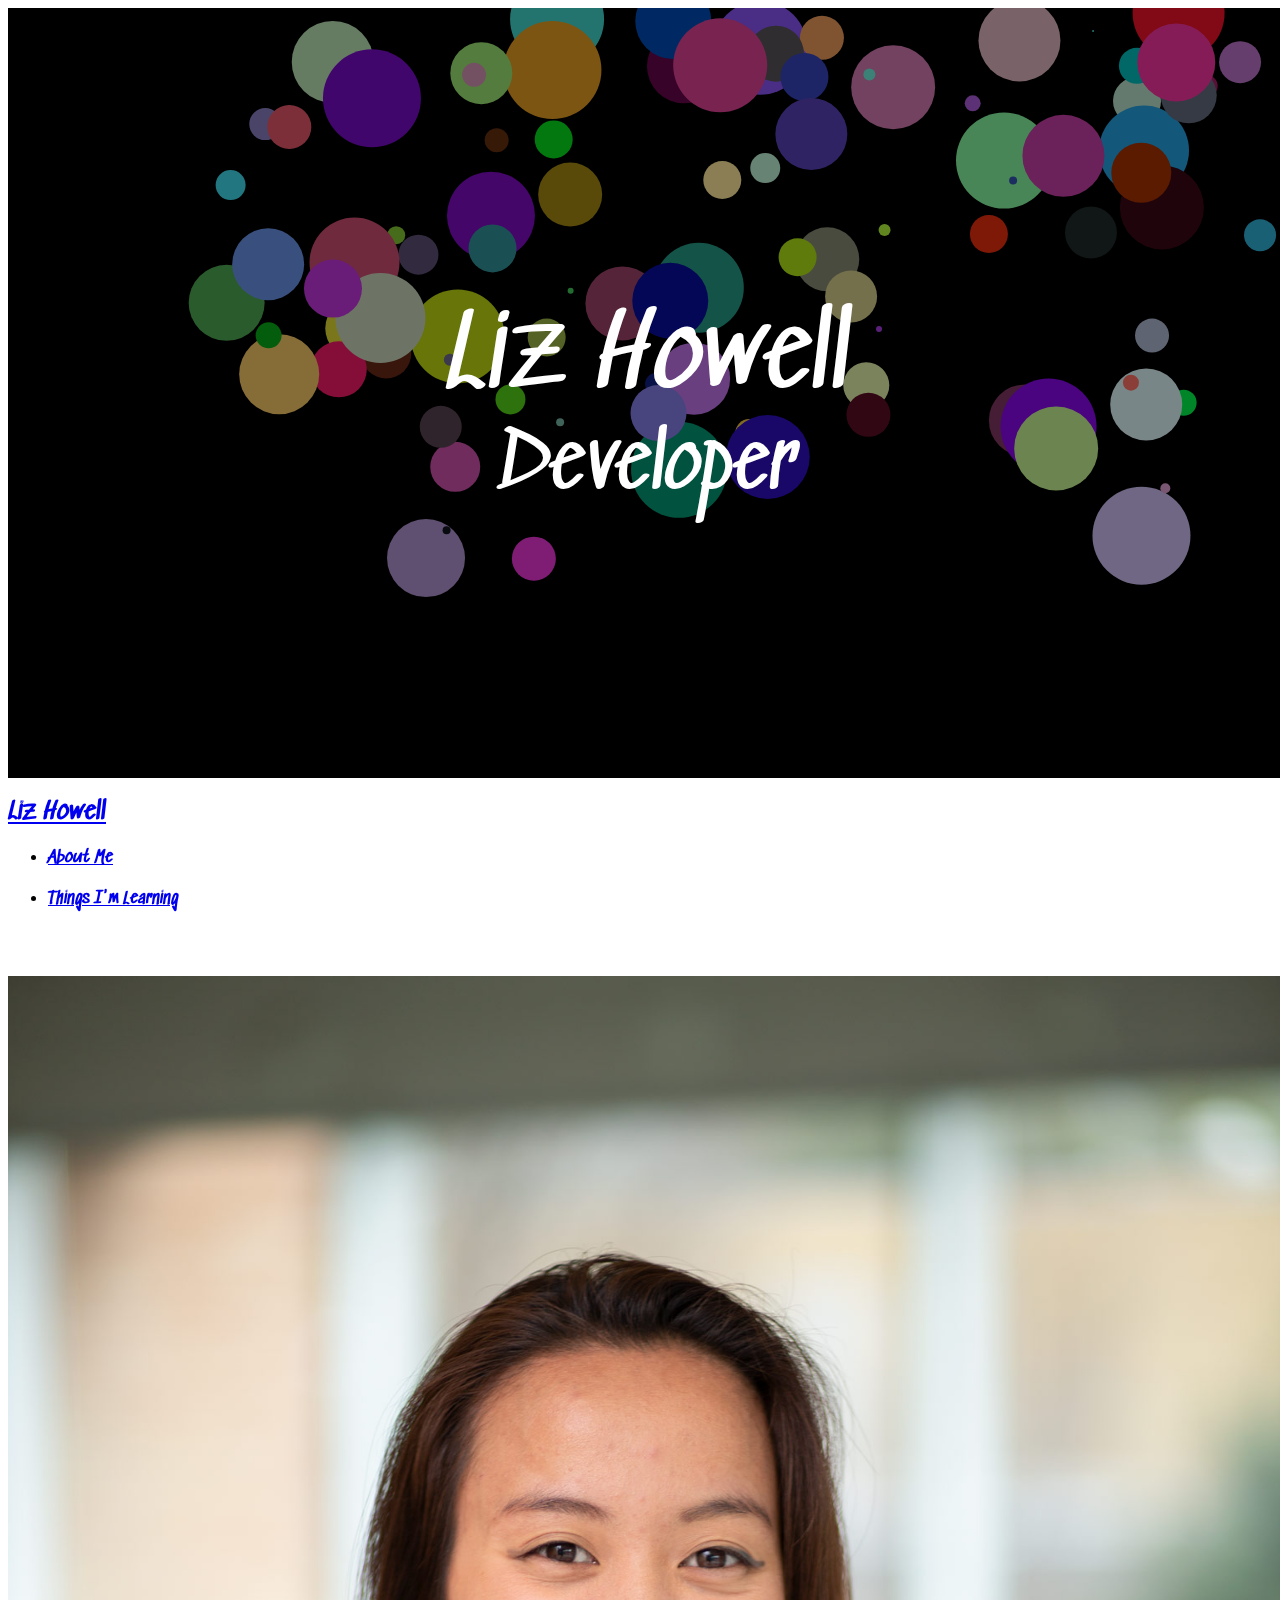
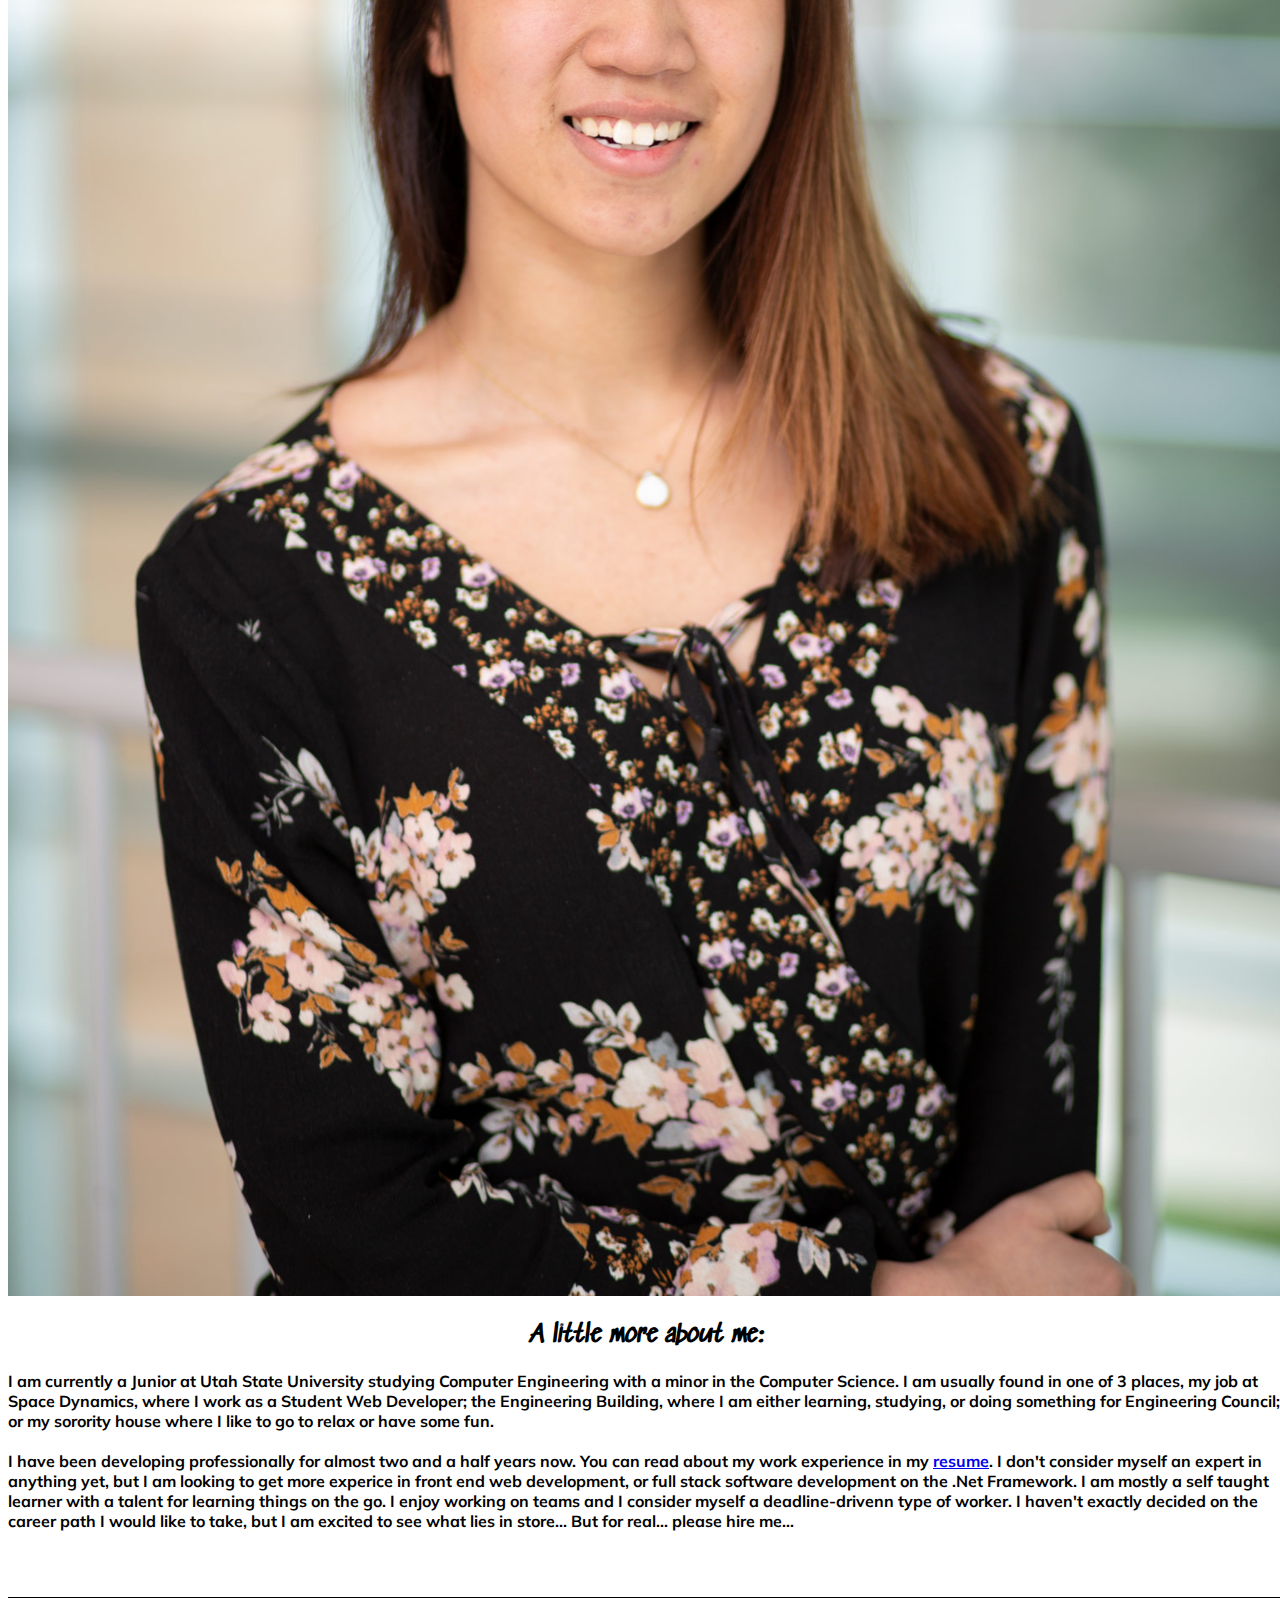
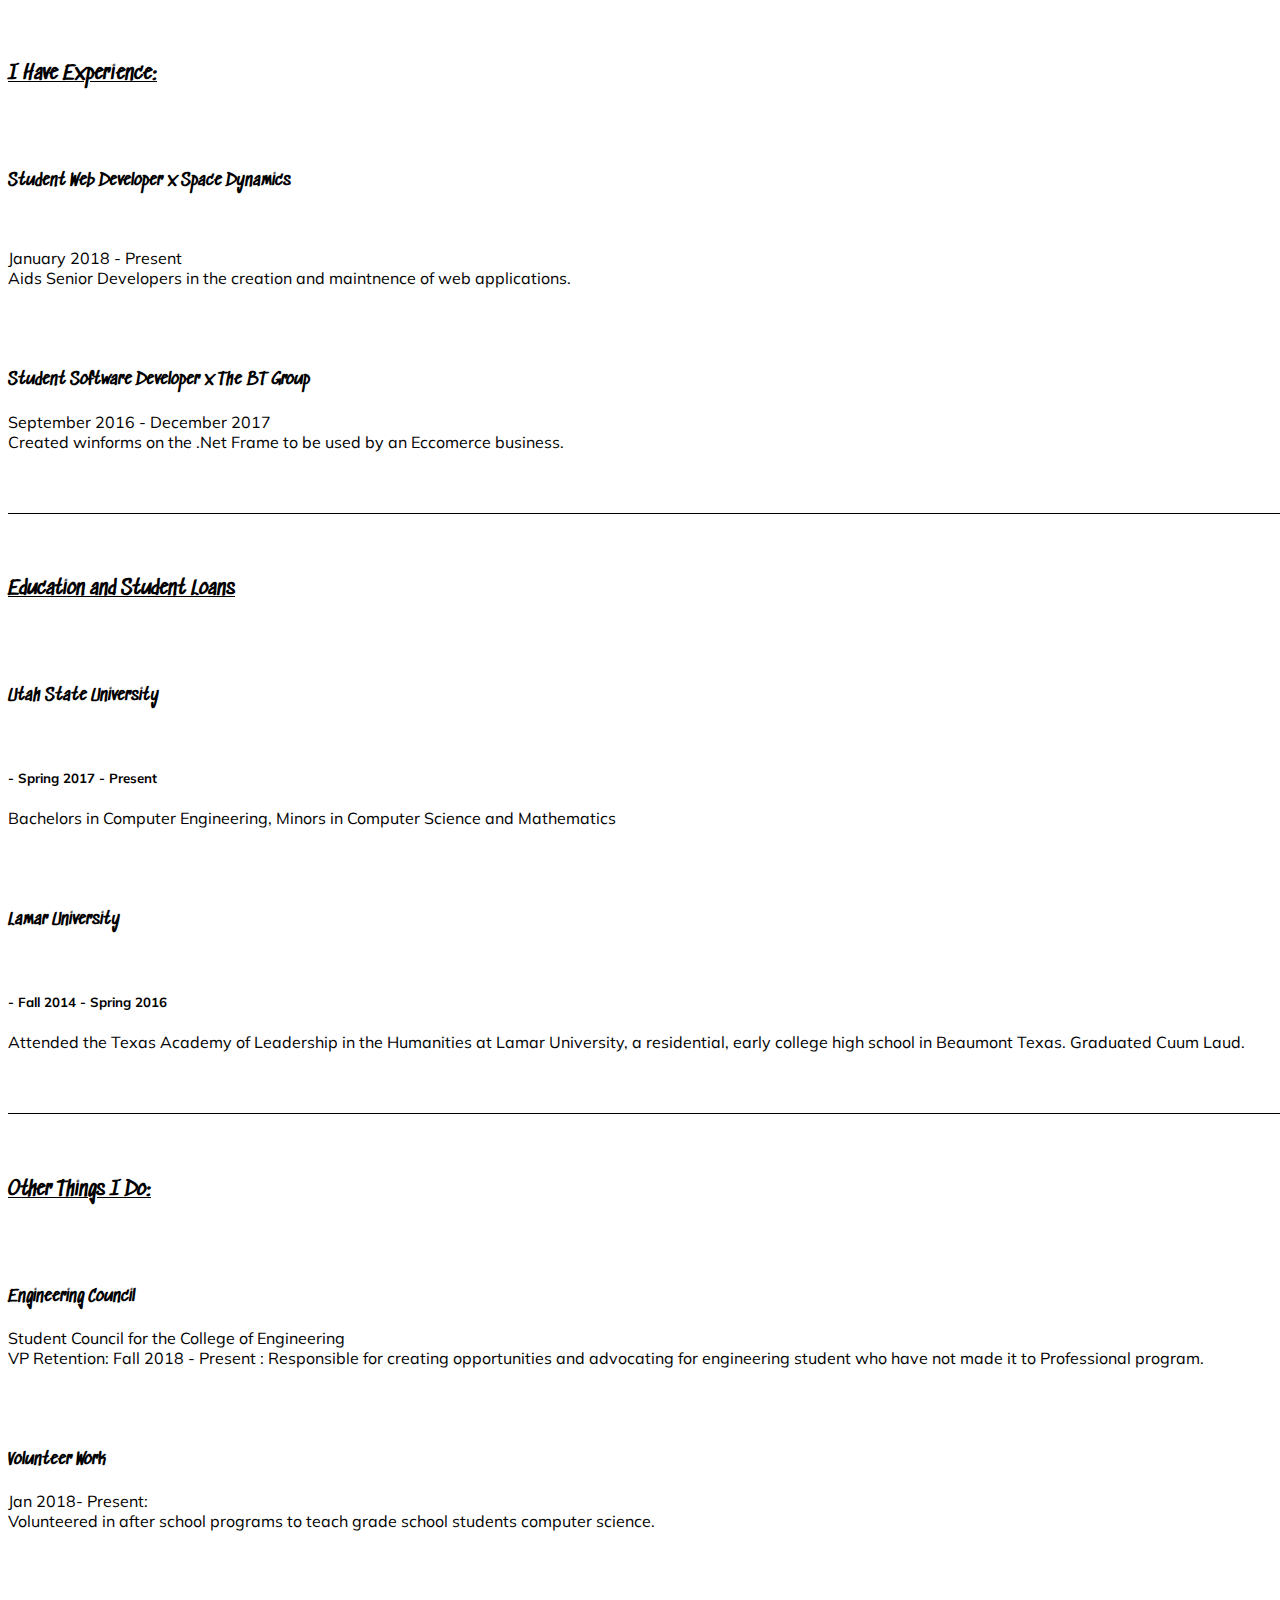
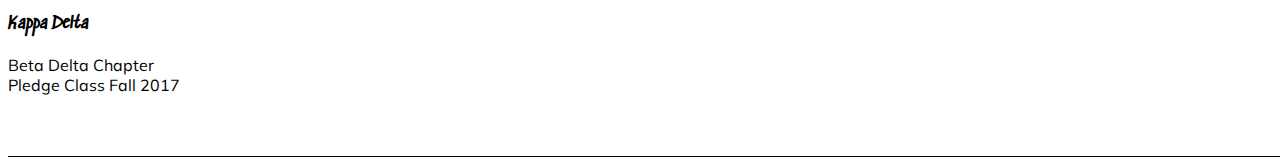
==== index.html @ b06fc69c "nav bar styling changes" ====
<!doctype html>
<html lang="en">

<head>
  <!-- Required meta tags -->
  <meta charset="utf-8">
  <meta name="viewport" content="width=device-width, initial-scale=1, shrink-to-fit=no">

  <!-- Bootstrap CSS -->
  <link rel="stylesheet" href="https://stackpath.bootstrapcdn.com/bootstrap/4.1.3/css/bootstrap.min.css" integrity="sha384-MCw98/SFnGE8fJT3GXwEOngsV7Zt27NXFoaoApmYm81iuXoPkFOJwJ8ERdknLPMO"
   crossorigin="anonymous">
  <link rel="stylesheet" href="https://cdnjs.cloudflare.com/ajax/libs/font-awesome/4.7.0/css/font-awesome.min.css">

  <link href="https://fonts.googleapis.com/css?family=Muli|Sedgwick+Ave|Titillium" rel="stylesheet">
  <link rel="stylesheet" type="text/css" href="index.css">
  <title>Liz Howell</title>
</head>

<body>
  <div class="jumbotron" id="jumbotron">
    <canvas id="game" width="1000" height="500">
    </canvas>
  </div>
  <nav class="navbar navbar-expand-md navbar-dark bg-dark">
    <div class="container">
      <div class="navbar-collapse collapse w-100 order-1 order-md-0 dual-collapse2">
        <a class="navbar-brand" href="#"><h2>Liz Howell</h2></a>
    </div>
    <div class="navbar-collapse collapse w-100 order-3 dual-collapse2">
        <ul class="navbar-nav ml-auto">
            <li class="nav-item">
                <a class="nav-link" href="#about">
                  <h4 style="font-family: 'Sedgwick Ave', cursive;"><u>About Me</u></h4>
                </a>
            </li>
            <li class="nav-item">
                <a class="nav-link" href="#">
                  <h4 style="font-family: 'Sedgwick Ave', cursive;">Things I'm Learning</h4>
                </a>
            </li>
        </ul>
      </div>
    </div>
  </nav>
    <div>
      <div class="container">
        <div id="about">
          <div class="row" id="into">
            <div class="col-sm-5" id="profile-image">
              <img src="./images/profile.jpg" style="width: 100%; ">
            </div>
            <div class="col-sm-7">
              <h2> A little more about me: </h2>
              <h4 style="font-family: 'Muli', sans-serif, 'Titillium Web', sans-serif;">I am currently a Junior at Utah State University studying Computer Engineering with a minor in the Computer 
              Science. I am usually found in one of 3 places, my job at Space Dynamics, where I work as a Student Web Developer;
              the Engineering Building, where I am either learning, studying, or doing something for Engineering Council; or my sorority
              house where I like to go to relax or have some fun. <br><br>
              I have been developing professionally for almost two and a half years now. You can read about my work experience in my <span><a href="./lHowell_resume.pdf">resume</a></span>. I don't consider myself an expert in anything yet, but I am looking to get more experice in front end web development, or full stack software development on the .Net Framework. I am mostly a self taught learner with a talent for learning things on the go. I enjoy working on teams and I consider myself a deadline-drivenn type of worker. I haven't exactly decided on the career path I would like to take, but I am excited to see what lies in store... But for real... please hire me... </h4>
            </div>
          </div>
          <div class="row">
            <div class="col"><h3><u>I Have Experience:</u></h3></div>
            <div class="col">
              <div class='row'>
                  <h4>Student Web Developer x Space Dynamics</h4> <br>
                  <p>January 2018 - Present
                    <br> Aids Senior Developers in the creation and maintnence of web applications.
                  </p>
              </div>
              <div class='row'>
                  <h4>Student Software Developer x The BT Group</h4>
                  <p>September 2016 -  December 2017 <br>
                   Created winforms on the .Net Frame to be used by an Eccomerce business. </p>
              </div>
            </div>
          </div>
          <div class="row" id="Education">
            <div class="col">
              <h3><u>Education and Student Loans</u></h3>
            </div>
            <div class="col">
              <div class='row'>
                  <h4>Utah State University</h4><br>
                  <h5> - Spring 2017 - Present</h5>
                  <p>Bachelors in Computer Engineering, Minors in Computer Science and Mathematics</p>
              </div>
              <div class='row'>
                   <h4>Lamar University</h4><br>
                  <h5> - Fall 2014 - Spring 2016</h5>
                  <p>Attended the Texas Academy of Leadership in the Humanities at Lamar University,
                  a residential, early college high school in Beaumont Texas. Graduated Cuum Laud.</p>
              </div>
            </div>
          </div>
          <div class='row'>
            <div class='col'>
              <h3><u>Other Things I Do: </u></h3>
            </div>
            <div class='col'>
              <div class="row">
                <h4>Engineering Council</h4>
                <p>Student Council for the College of Engineering
                  <br>VP Retention: Fall 2018 - Present : Responsible for creating opportunities and advocating for engineering student who have not made it to Professional program. 
                </p>
              </div>
              <div class="row">
                <h4>Volunteer Work</h4>
                <p>Jan 2018- Present:<br>
                Volunteered in after school programs to teach grade school students computer science.</p>
              </div>
              <div class="row">
                <h4>Kappa Delta <br></h4>
                <p>Beta Delta Chapter
                  <br>Pledge Class Fall 2017
                </p>
              </div>
            </div>
          </div>
        </div>       
      </div>
    </div>
    <footer>
      <div class="container">
        
      </div>
    </footer>
    <!-- Optional JavaScript -->
    <!-- jQuery first, then Popper.js, then Bootstrap JS -->
    <script src="https://code.jquery.com/jquery-3.3.1.slim.min.js" integrity="sha384-q8i/X+965DzO0rT7abK41JStQIAqVgRVzpbzo5smXKp4YfRvH+8abtTE1Pi6jizo" crossorigin="anonymous"></script>
    <script src="https://cdnjs.cloudflare.com/ajax/libs/popper.js/1.14.3/umd/popper.min.js" integrity="sha384-ZMP7rVo3mIykV+2+9J3UJ46jBk0WLaUAdn689aCwoqbBJiSnjAK/l8WvCWPIPm49" crossorigin="anonymous"></script>
    <script src="https://stackpath.bootstrapcdn.com/bootstrap/4.1.3/js/bootstrap.min.js" integrity="sha384-ChfqqxuZUCnJSK3+MXmPNIyE6ZbWh2IMqE241rYiqJxyMiZ6OW/JmZQ5stwEULTy" crossorigin="anonymous"></script>
    <script type="text/javascript" src="./game/game.js"></script>
  </body>
</html>
---- index.css ----
body, html{
	width: 100%;
	height: auto;
	background-color: white;
	font-family: 'Sedgwick Ave', cursive;
	color:black;

}
.jumbotron{
    color:white;
    text-align: center;
    margin: 0px;
    min-height: 85vh;
    padding: 0px;
    background-color: black;

}
.overlay{
	position: relative;
	width: inherit;
	height: inherit;
	background-color: : rgba(255,255,255,.5);
	color: white;
}
canvas{
	width: inherit;
	height: 100%;
    margin-bottom: 0px;
    background-color: black;
}
nav, .navbar{
	position: -webkit-sticky;
	position: sticky;
	top:0px;
	z-index: 1;
	width: 100%;
   	font-family: 'Sedgwick Ave', cursive;
}
.nav-item{
	font-family: 'Sedgwick Ave', cursive;
	margin-right: 5px;
}
h1{
	text-decoration: underline;
}
p, li, h3,h4, h5{
	font-family: 'Muli', sans-serif, 'Titillium Web', sans-serif;

}

#about{
	width: 100%;
	height: auto;
	text-align: left;
	color: black;
}
#about h2{
	text-align: center;
}
#about h3{
		font-family: 'Sedgwick Ave', cursive;
}
#about h4{
	font-family: 'Sedgwick Ave', cursive;
	width: auto;
	height: auto;
}
#about .row{
	border-bottom: black 1px solid;
	padding: 5vh 0px;
}

#about .col .row{
	border-bottom: none;
	padding-bottom: 0px;
}
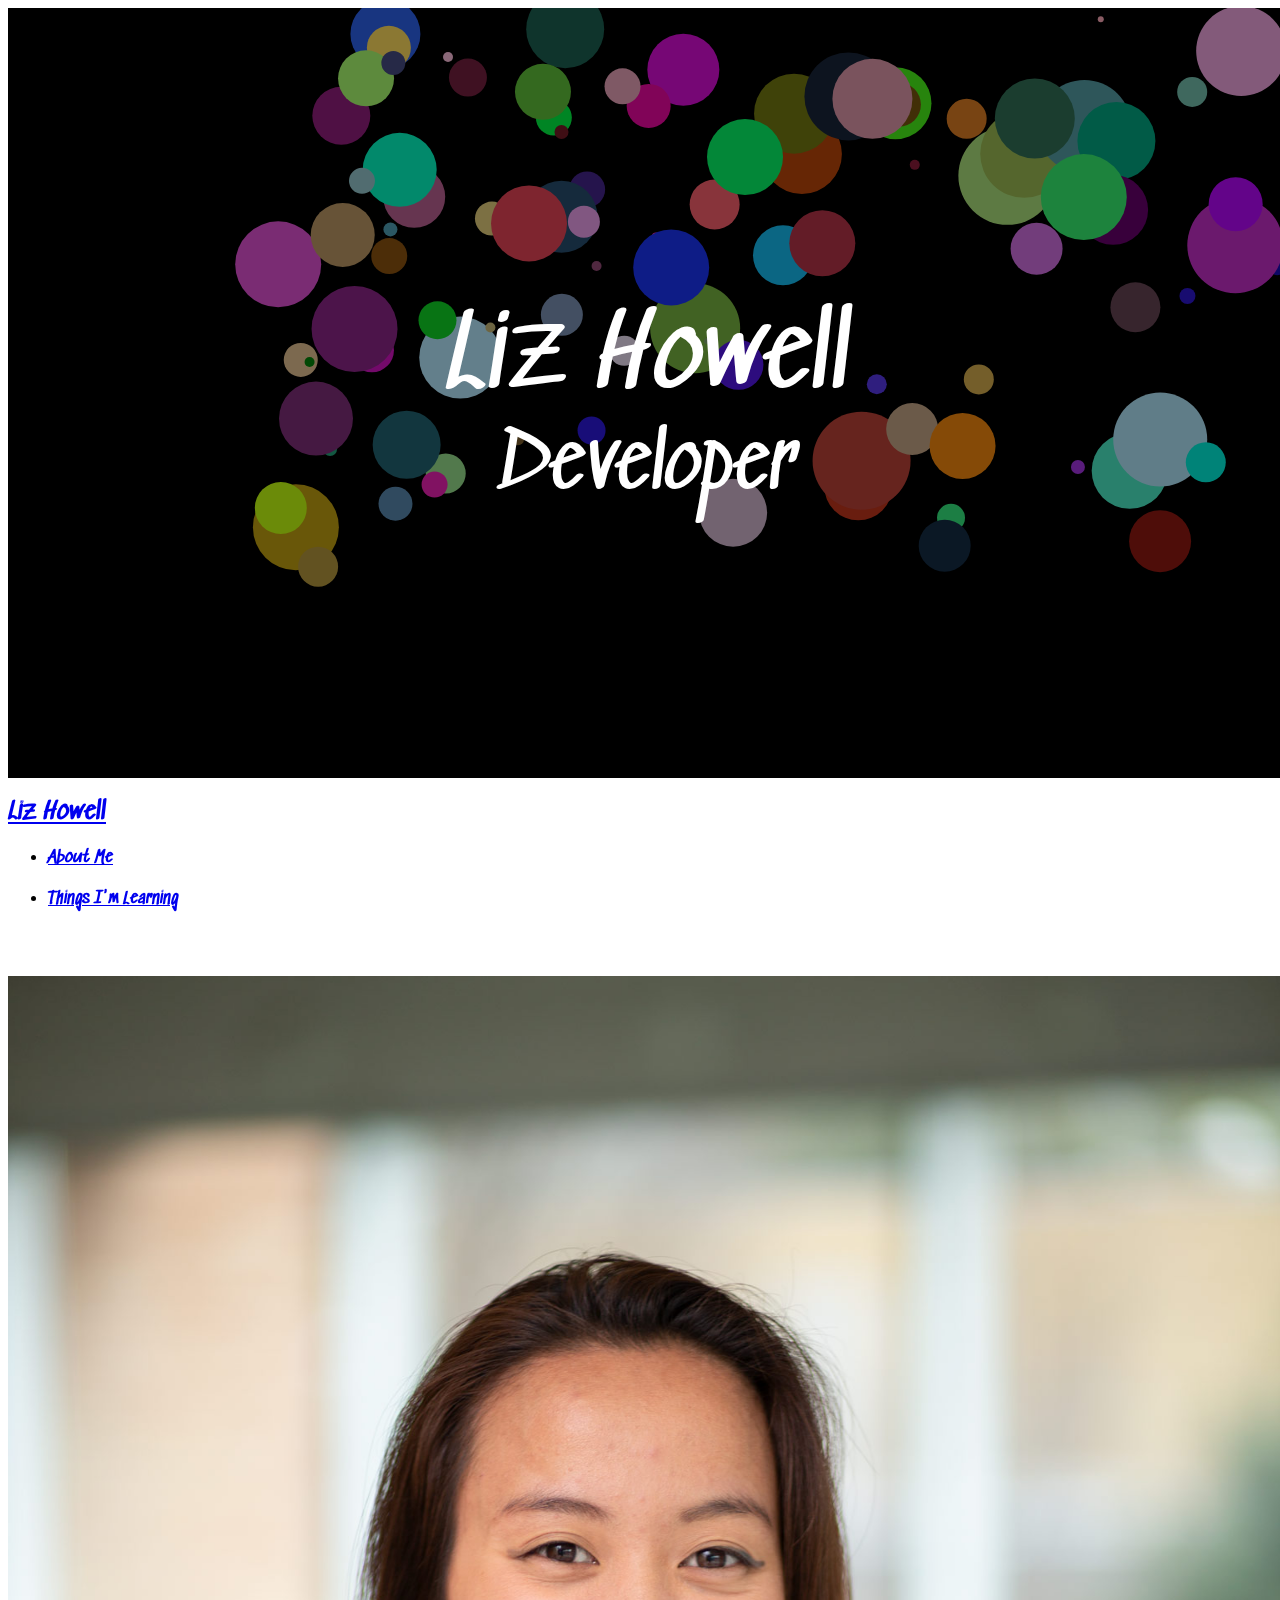
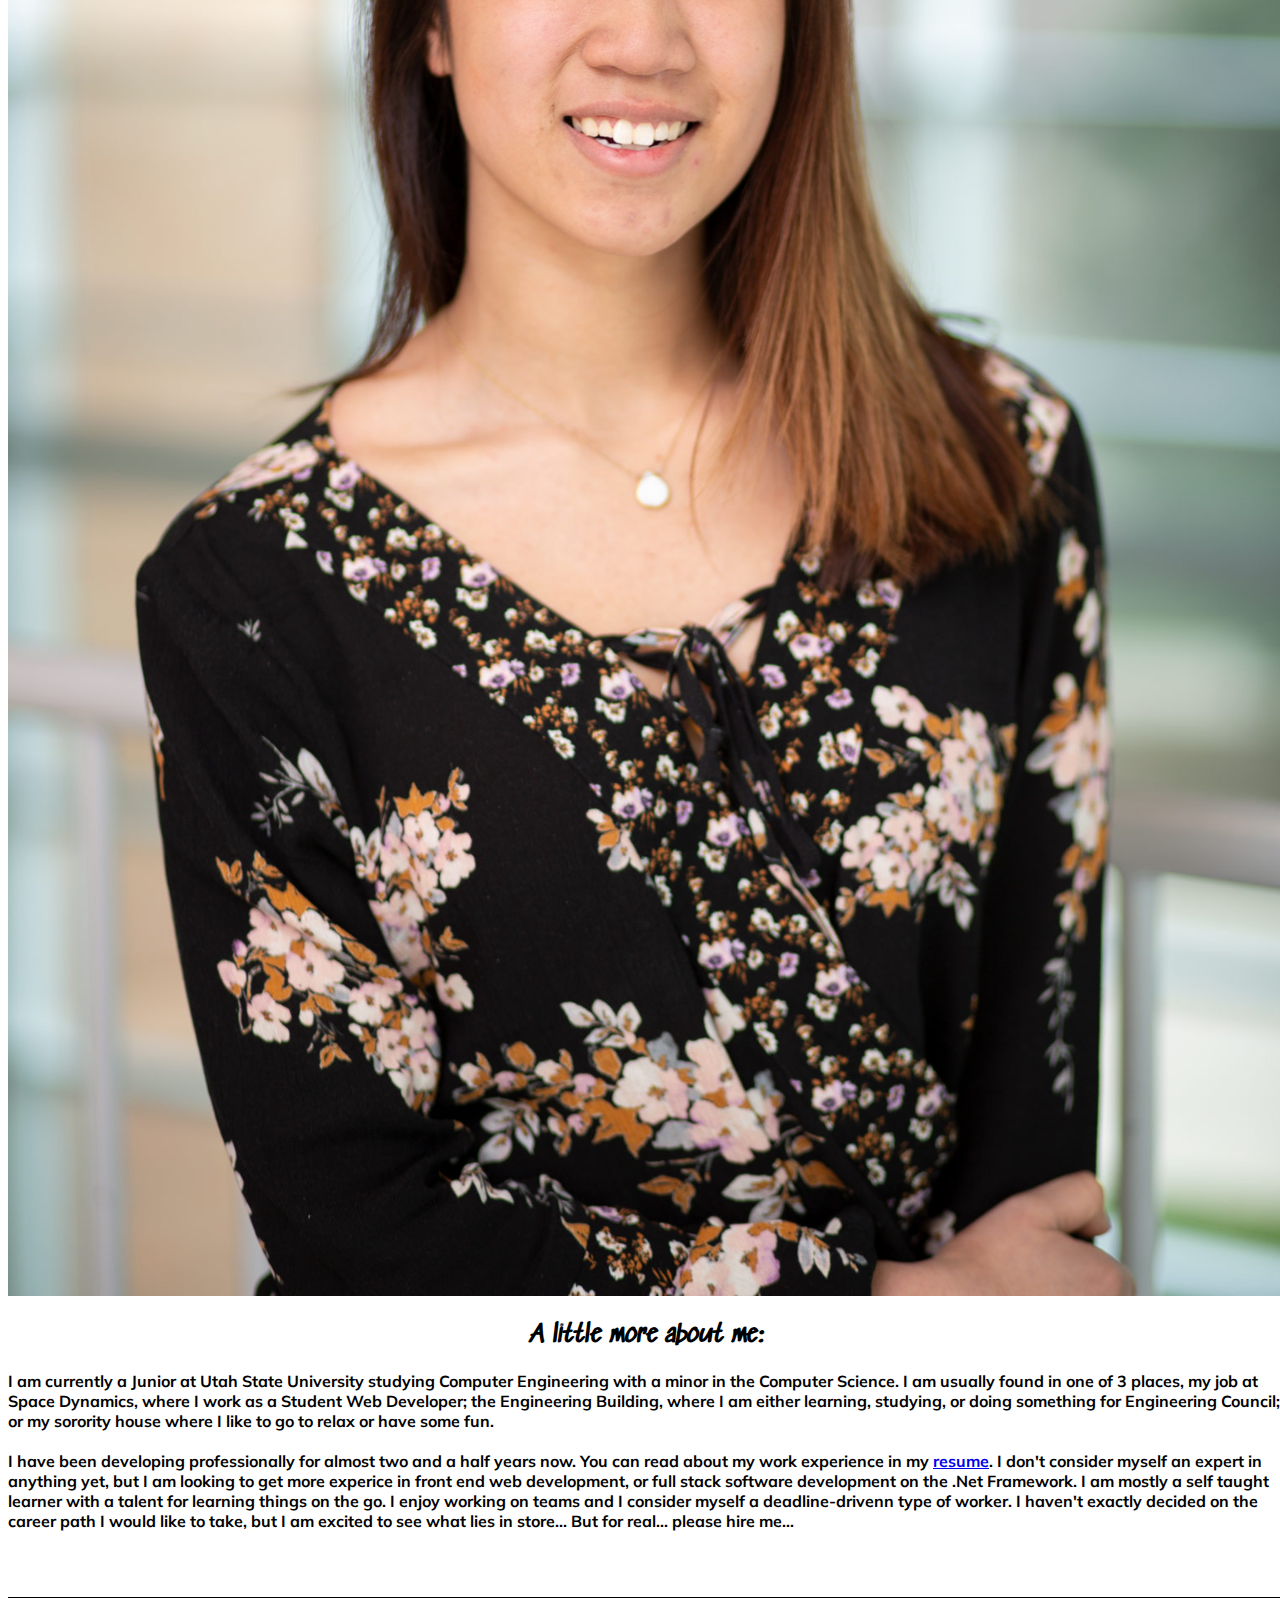
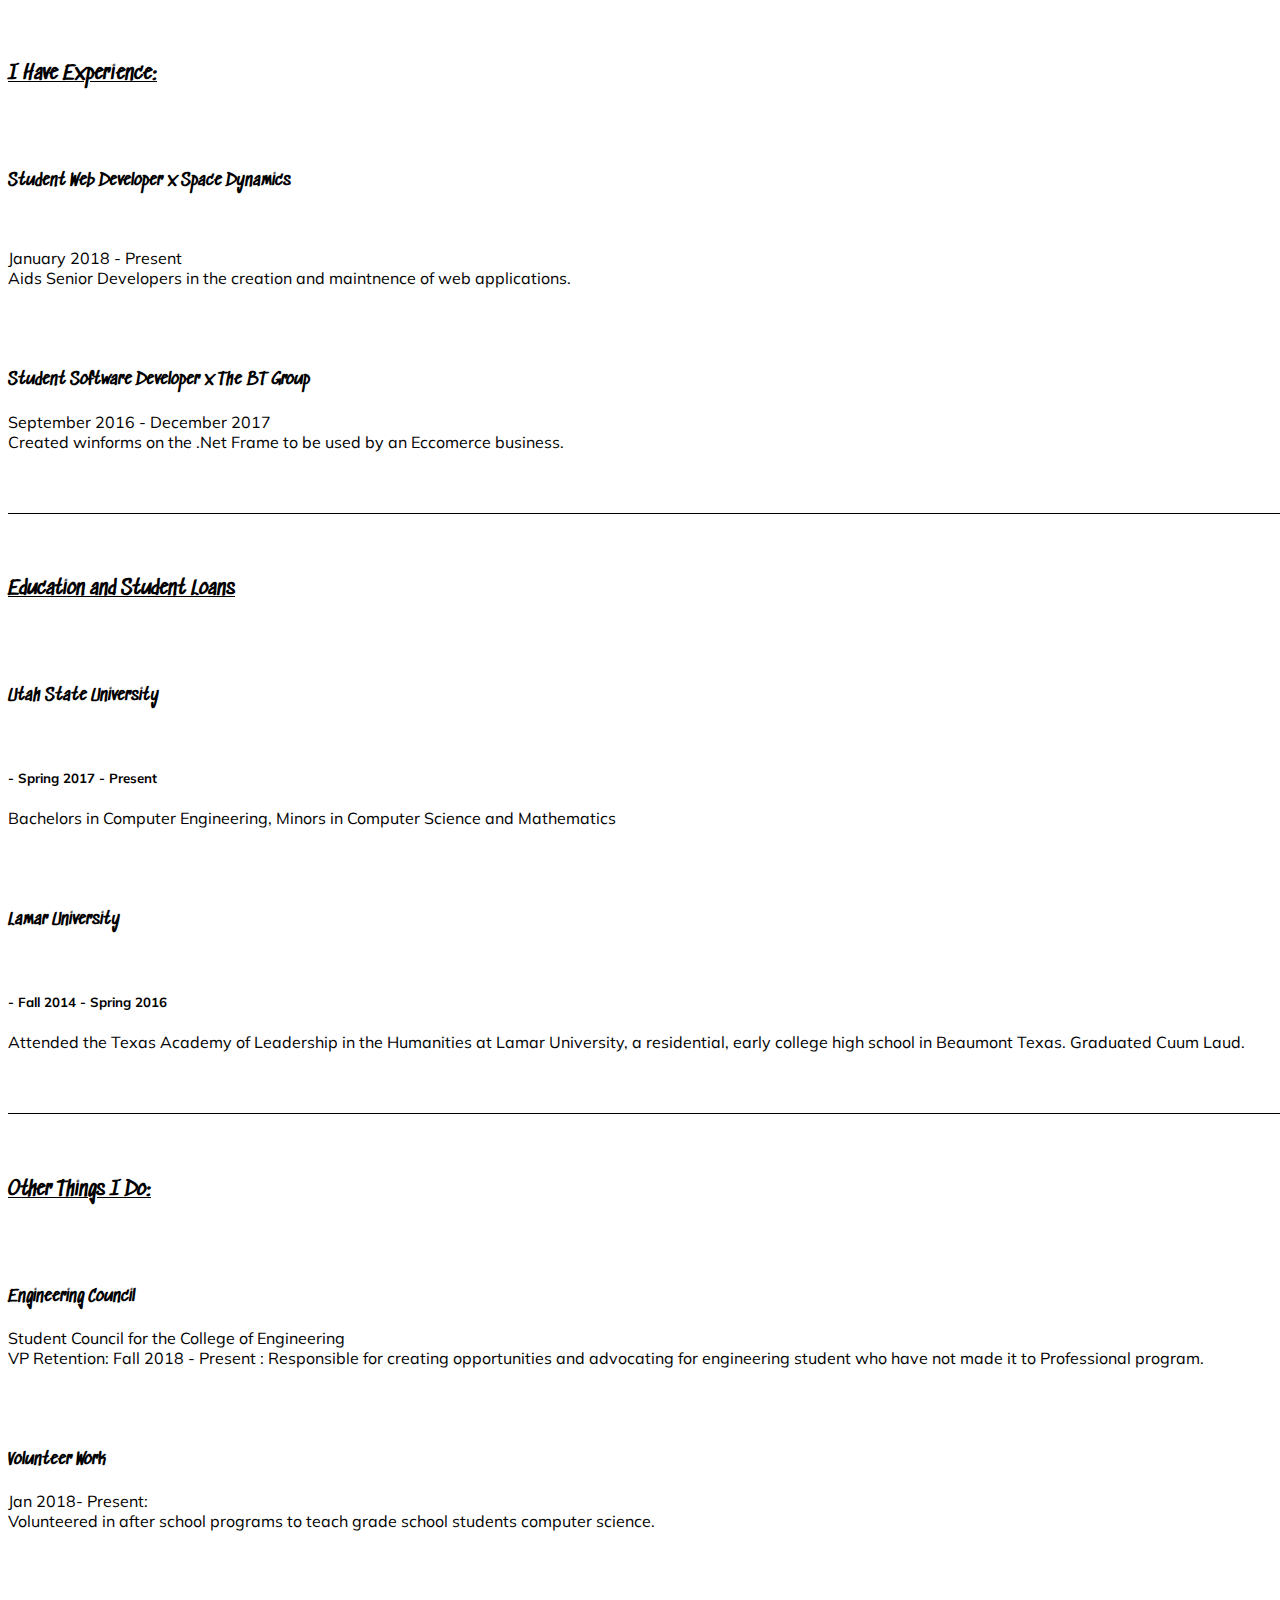
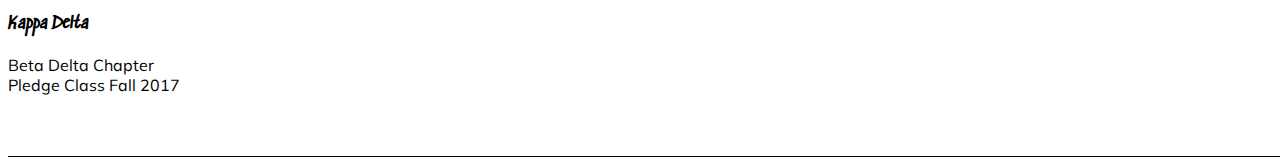
==== commit e99a3dd4: "added portfolio page" ====
--- a/index.html
+++ b/index.html
@@ -12,7 +12,7 @@
   <link rel="stylesheet" href="https://cdnjs.cloudflare.com/ajax/libs/font-awesome/4.7.0/css/font-awesome.min.css">
 
   <link href="https://fonts.googleapis.com/css?family=Muli|Sedgwick+Ave|Titillium" rel="stylesheet">
-  <link rel="stylesheet" type="text/css" href="index.css">
+  <link rel="stylesheet" type="text/css" href="./css/index.css">
   <title>Liz Howell</title>
 </head>
 
@@ -34,7 +34,7 @@
                 </a>
             </li>
             <li class="nav-item">
-                <a class="nav-link" href="#">
+                <a class="nav-link" href="./portfolio.html">
                   <h4 style="font-family: 'Sedgwick Ave', cursive;">Things I'm Learning</h4>
                 </a>
             </li>
@@ -55,7 +55,7 @@
               Science. I am usually found in one of 3 places, my job at Space Dynamics, where I work as a Student Web Developer;
               the Engineering Building, where I am either learning, studying, or doing something for Engineering Council; or my sorority
               house where I like to go to relax or have some fun. <br><br>
-              I have been developing professionally for almost two and a half years now. You can read about my work experience in my <span><a href="./lHowell_resume.pdf">resume</a></span>. I don't consider myself an expert in anything yet, but I am looking to get more experice in front end web development, or full stack software development on the .Net Framework. I am mostly a self taught learner with a talent for learning things on the go. I enjoy working on teams and I consider myself a deadline-drivenn type of worker. I haven't exactly decided on the career path I would like to take, but I am excited to see what lies in store... But for real... please hire me... </h4>
+              I have been developing professionally for almost two and a half years now. You can read about my work experience in my <span><a href=".images/lHowell_resume.pdf">resume</a></span>. I don't consider myself an expert in anything yet, but I am looking to get more experice in front end web development, or full stack software development on the .Net Framework. I am mostly a self taught learner with a talent for learning things on the go. I enjoy working on teams and I consider myself a deadline-drivenn type of worker. I haven't exactly decided on the career path I would like to take, but I am excited to see what lies in store... But for real... please hire me... </h4>
             </div>
           </div>
           <div class="row">
@@ -129,6 +129,6 @@
     <script src="https://code.jquery.com/jquery-3.3.1.slim.min.js" integrity="sha384-q8i/X+965DzO0rT7abK41JStQIAqVgRVzpbzo5smXKp4YfRvH+8abtTE1Pi6jizo" crossorigin="anonymous"></script>
     <script src="https://cdnjs.cloudflare.com/ajax/libs/popper.js/1.14.3/umd/popper.min.js" integrity="sha384-ZMP7rVo3mIykV+2+9J3UJ46jBk0WLaUAdn689aCwoqbBJiSnjAK/l8WvCWPIPm49" crossorigin="anonymous"></script>
     <script src="https://stackpath.bootstrapcdn.com/bootstrap/4.1.3/js/bootstrap.min.js" integrity="sha384-ChfqqxuZUCnJSK3+MXmPNIyE6ZbWh2IMqE241rYiqJxyMiZ6OW/JmZQ5stwEULTy" crossorigin="anonymous"></script>
-    <script type="text/javascript" src="./game/game.js"></script>
+    <script type="text/javascript" src="./js/game.js"></script>
   </body>
 </html>--- a/css/index.css
+++ b/css/index.css
@@ -0,0 +1,80 @@
+body, html{
+	width: 100%;
+	height: auto;
+	background-color: white;
+	font-family: 'Sedgwick Ave', cursive;
+	color:black;
+
+}
+.jumbotron{
+    color:white;
+    text-align: center;
+    margin: 0px;
+    min-height: 85vh;
+    padding: 0px;
+    background-color: black;
+
+}
+.overlay{
+	position: relative;
+	width: inherit;
+	height: inherit;
+	background-color: : rgba(255,255,255,.5);
+	color: white;
+}
+canvas{
+	width: inherit;
+	height: 100%;
+    margin-bottom: 0px;
+    background-color: black;
+}
+nav, .navbar{
+	position: -webkit-sticky;
+	position: sticky;
+	top:0px;
+	z-index: 1;
+	width: 100%;
+   	font-family: 'Sedgwick Ave', cursive;
+}
+.nav-item{
+	font-family: 'Sedgwick Ave', cursive;
+	margin-right: 5px;
+}
+h1{
+	text-decoration: underline;
+}
+p, li, h3,h4, h5{
+	font-family: 'Muli', sans-serif, 'Titillium Web', sans-serif;
+
+}
+
+#about{
+	width: 100%;
+	height: auto;
+	text-align: left;
+	color: black;
+}
+#about h2{
+	text-align: center;
+}
+#about h3{
+		font-family: 'Sedgwick Ave', cursive;
+}
+#about h4{
+	font-family: 'Sedgwick Ave', cursive;
+	width: auto;
+	height: auto;
+}
+#about .row{
+	border-bottom: black 1px solid;
+	padding: 5vh 0px;
+}
+
+#about .col .row{
+	border-bottom: none;
+	padding-bottom: 0px;
+}
+.modal button a{
+	color:white;
+	font-style: none;
+}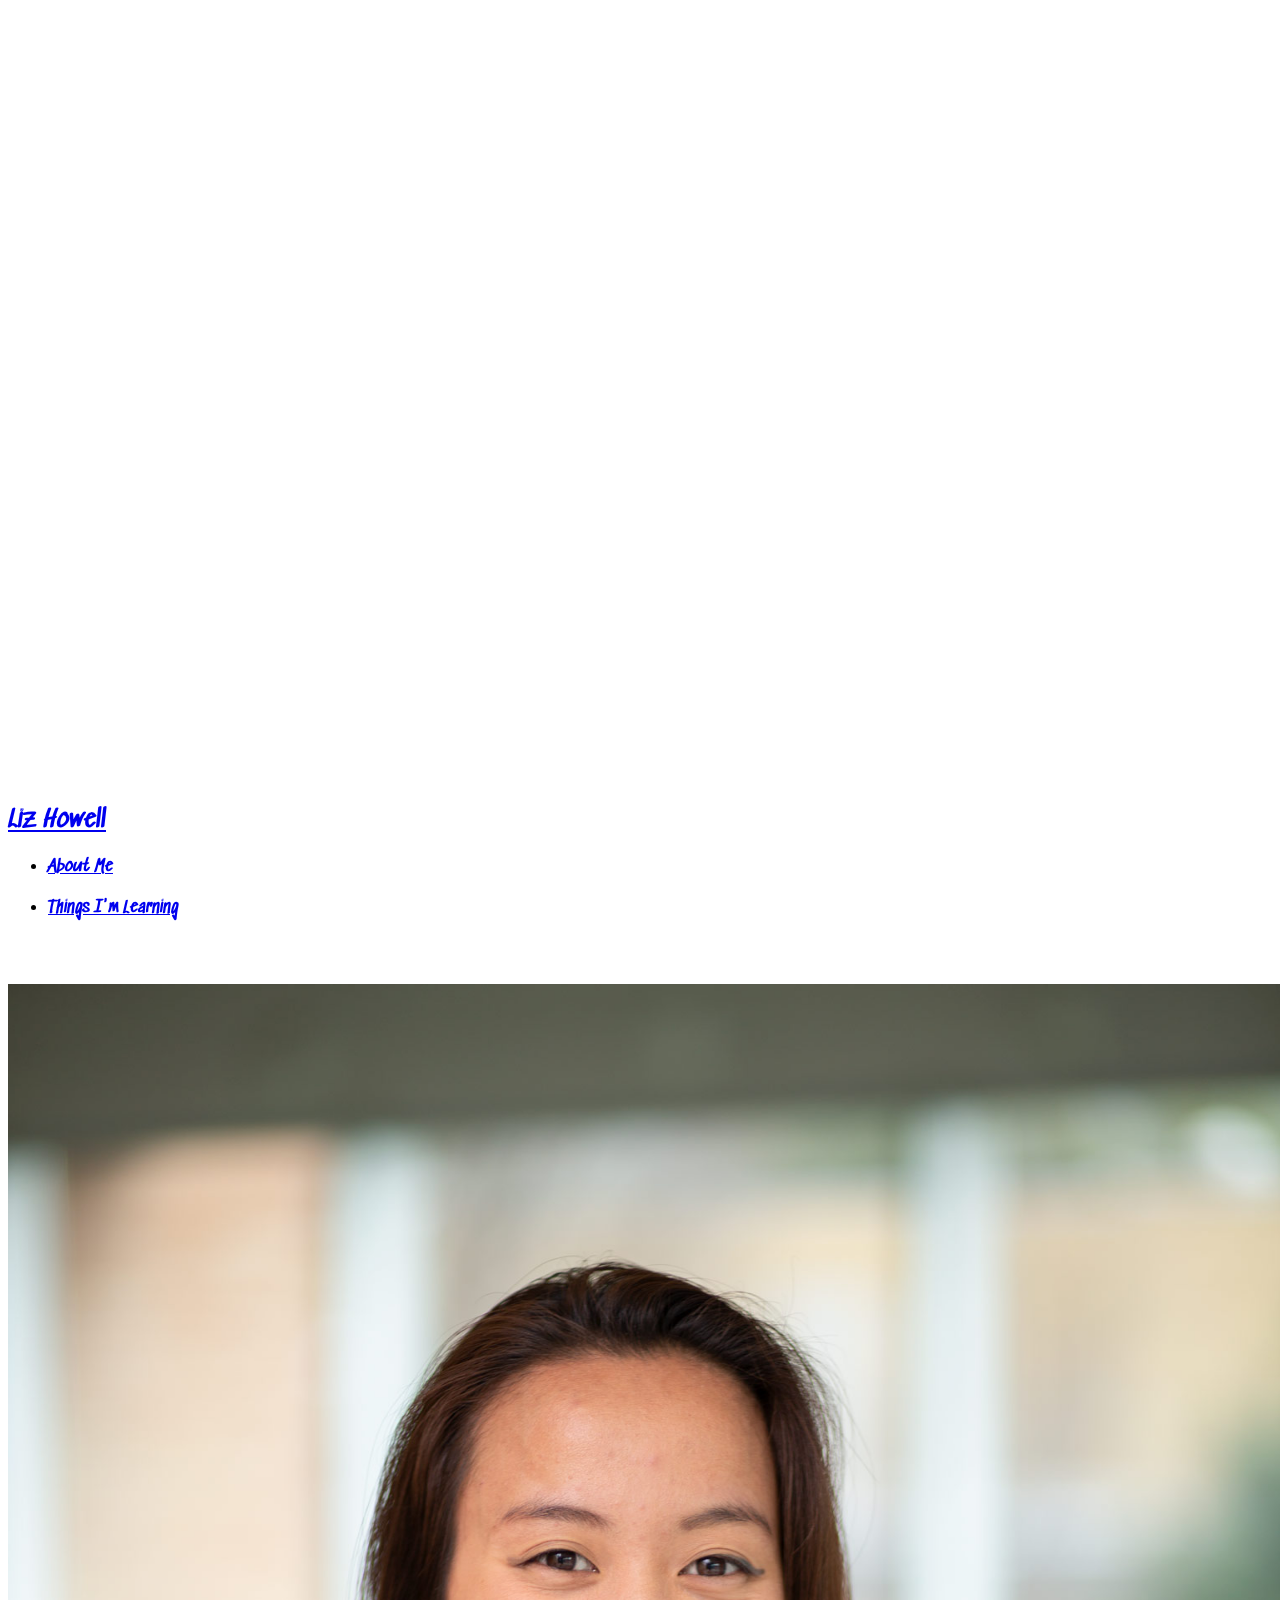
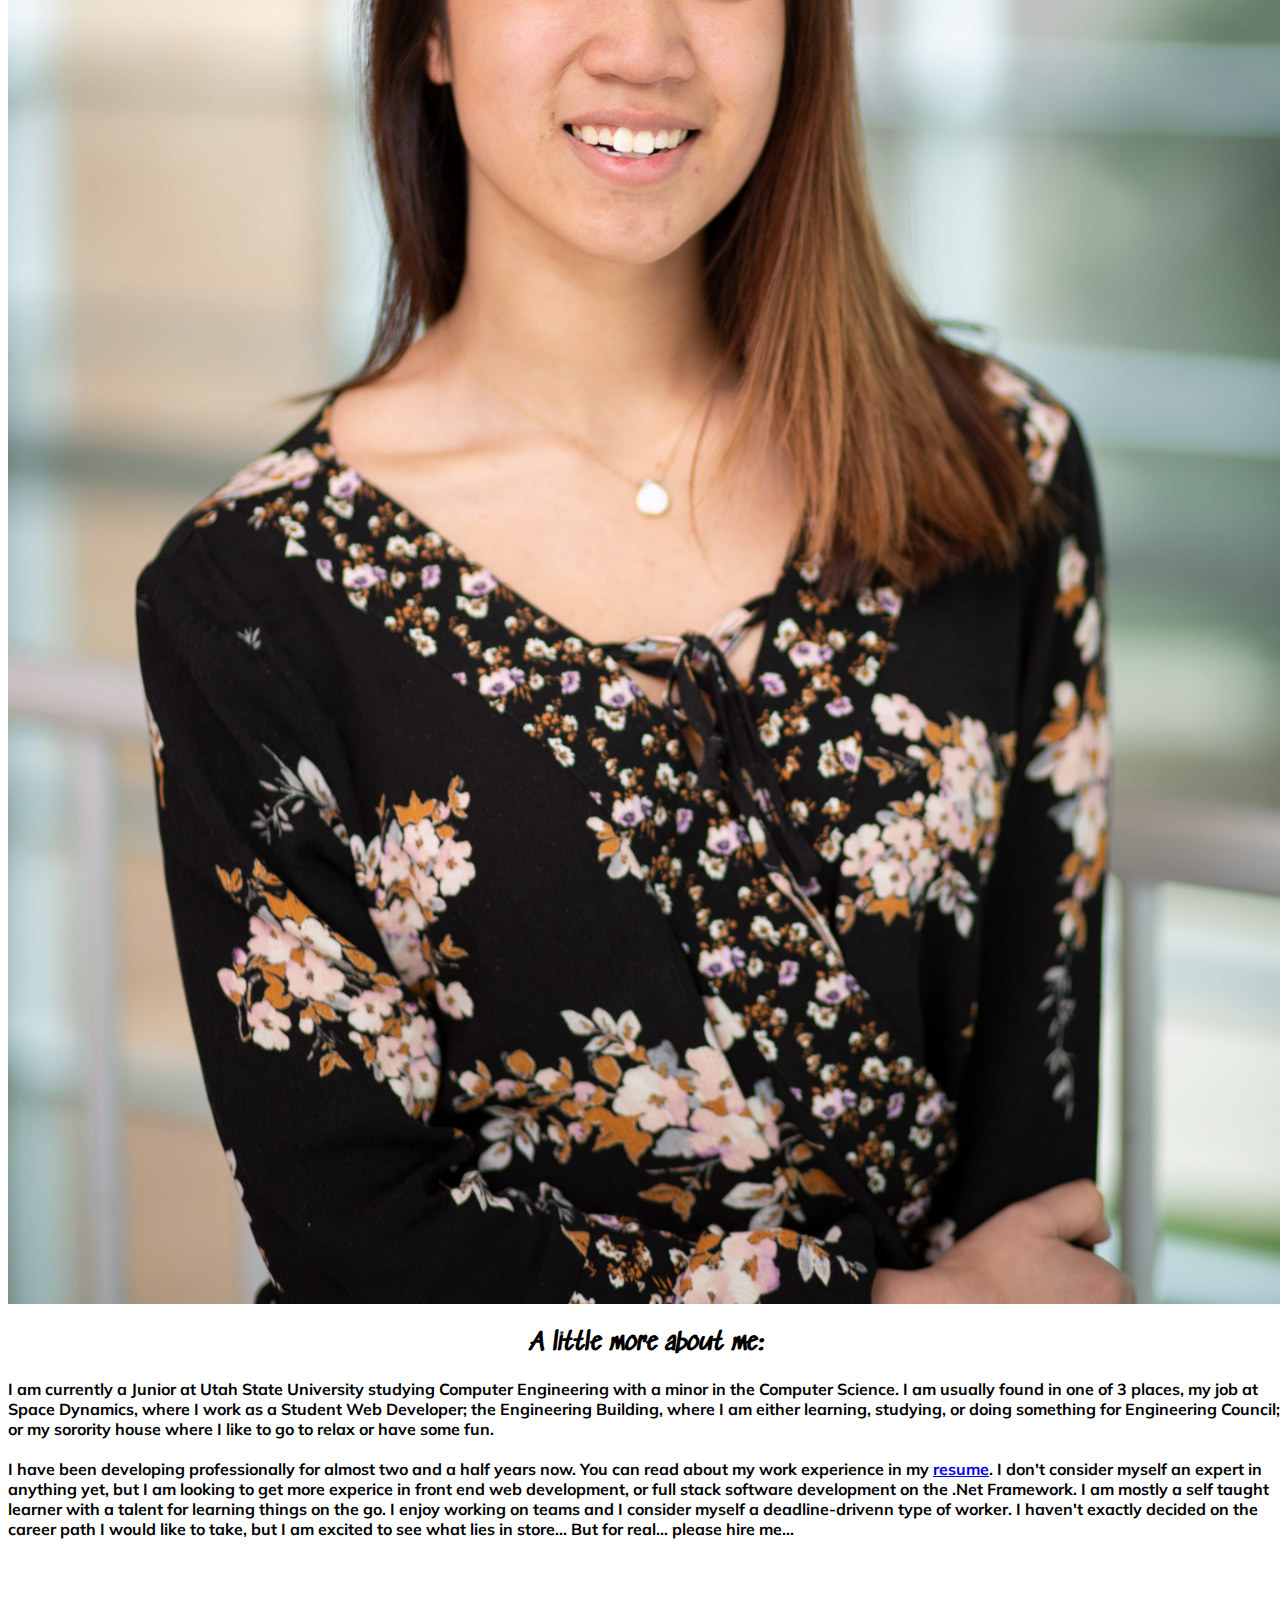
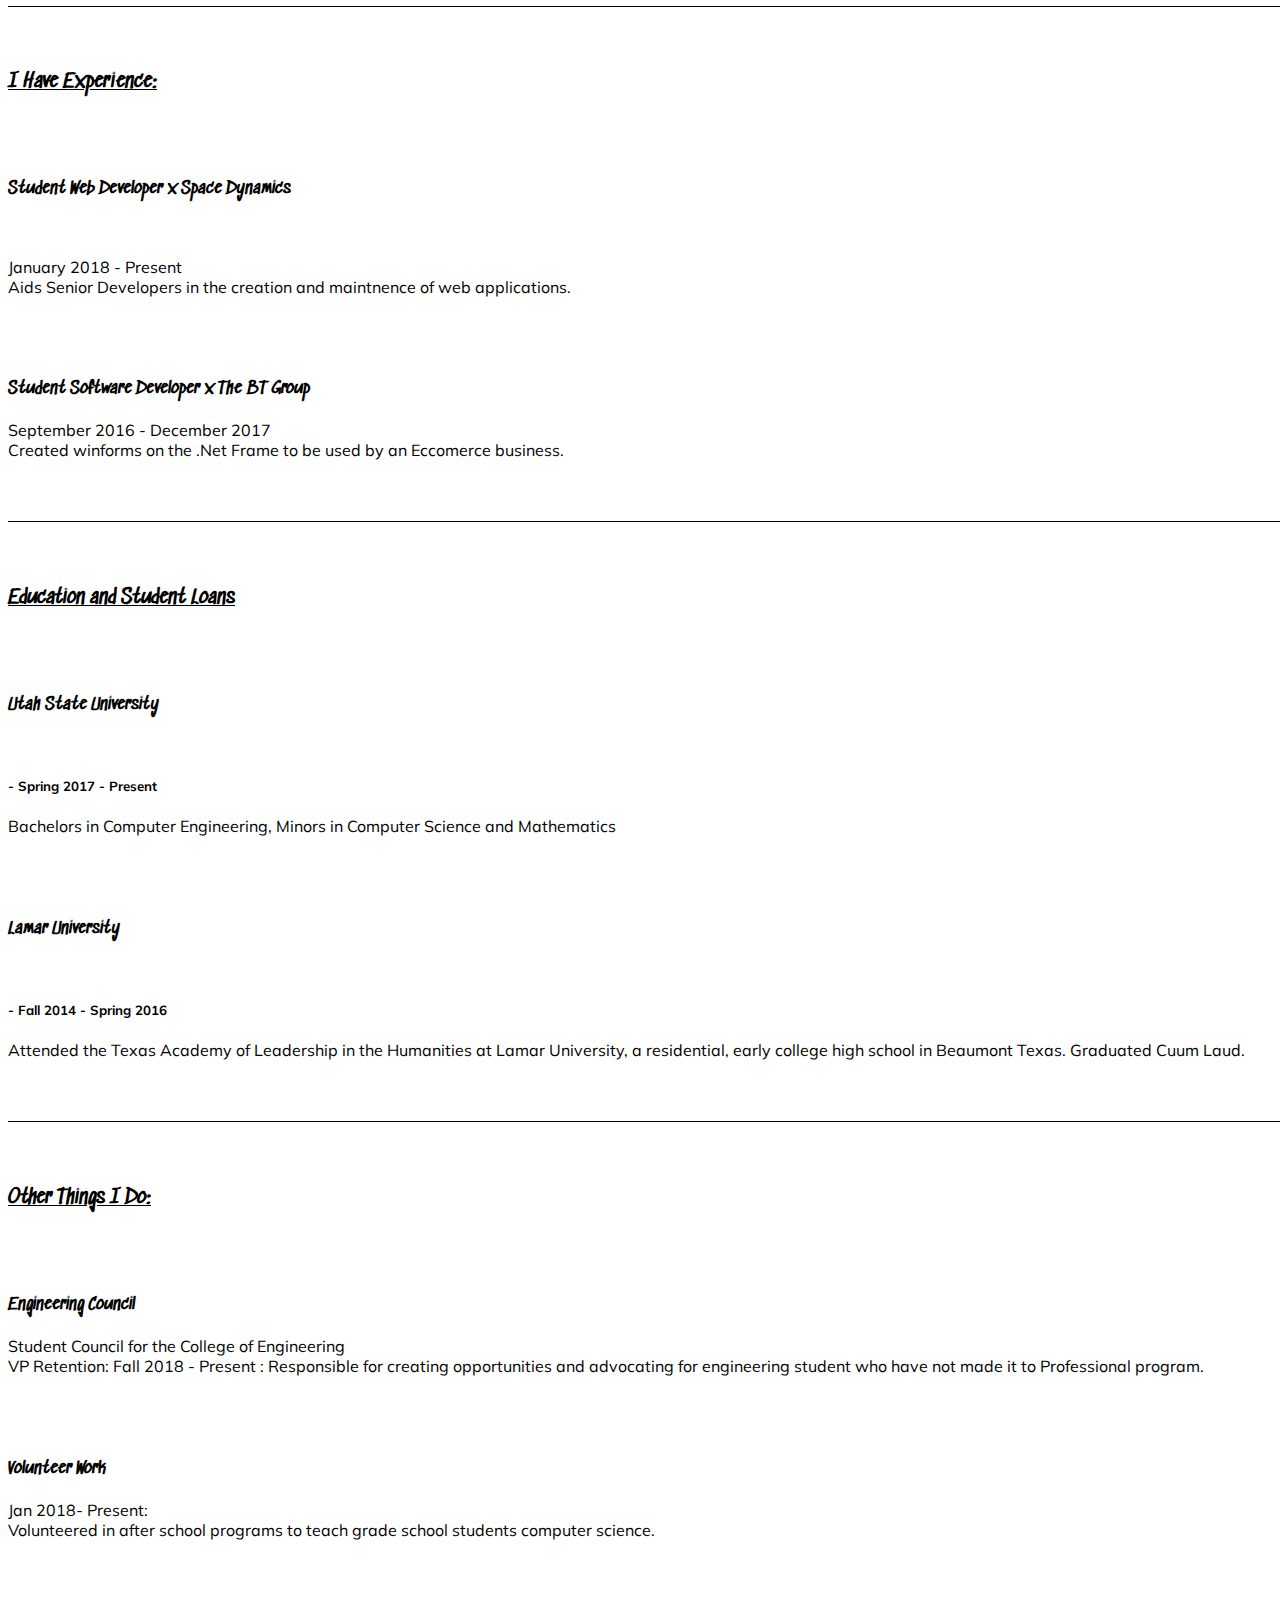
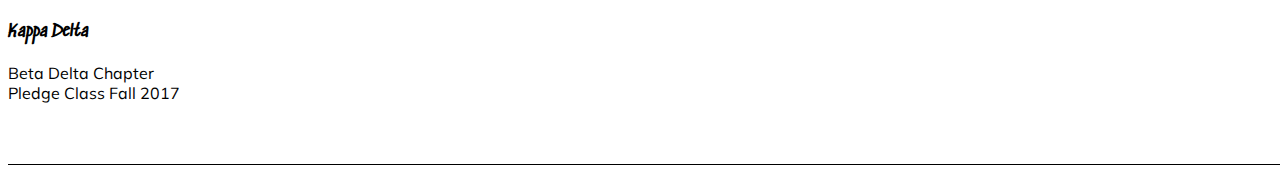
==== commit 97488de9: "jumbotron background removed" ====
--- a/index.html
+++ b/index.html
@@ -17,9 +17,13 @@
 </head>
 
 <body>
-  <div class="jumbotron" id="jumbotron">
-    <canvas id="game" width="1000" height="500">
-    </canvas>
+  <div class="jumbotron" >
+    <div class="overlay">
+      <div class="inner">
+        <h1><u>Liz Howell</u></h1>
+        <h3>Developer</h3>
+      </div>
+    </div>
   </div>
   <nav class="navbar navbar-expand-md navbar-dark bg-dark">
     <div class="container">
--- a/css/index.css
+++ b/css/index.css
@@ -12,7 +12,7 @@
     margin: 0px;
     min-height: 85vh;
     padding: 0px;
-    background-color: black;
+    background: url('./images/wall-paint.jpg');
 
 }
 .overlay{
@@ -48,6 +48,11 @@
 
 }
 
+.container .row{
+	border-bottom: black 1px solid;
+	padding: 5vh 0px;
+}
+
 #about{
 	width: 100%;
 	height: auto;
@@ -65,10 +70,6 @@
 	width: auto;
 	height: auto;
 }
-#about .row{
-	border-bottom: black 1px solid;
-	padding: 5vh 0px;
-}
 
 #about .col .row{
 	border-bottom: none;
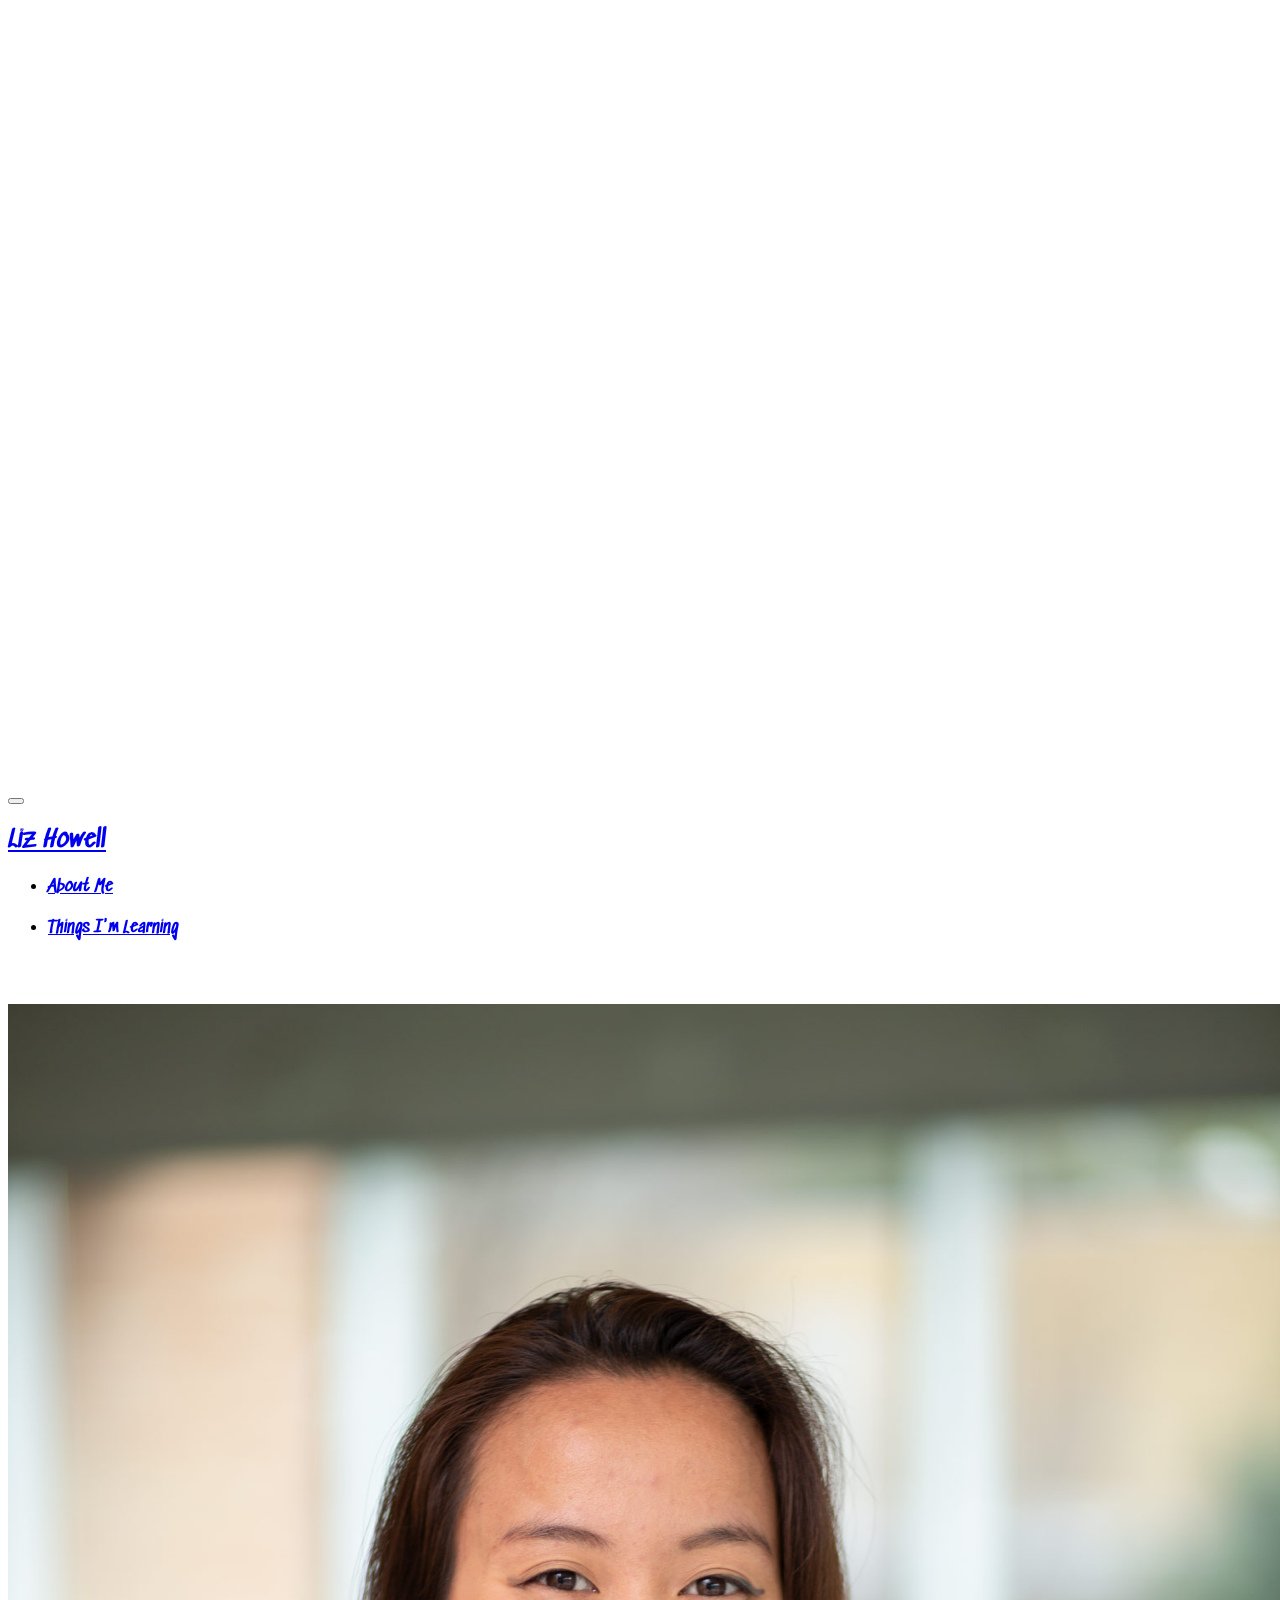
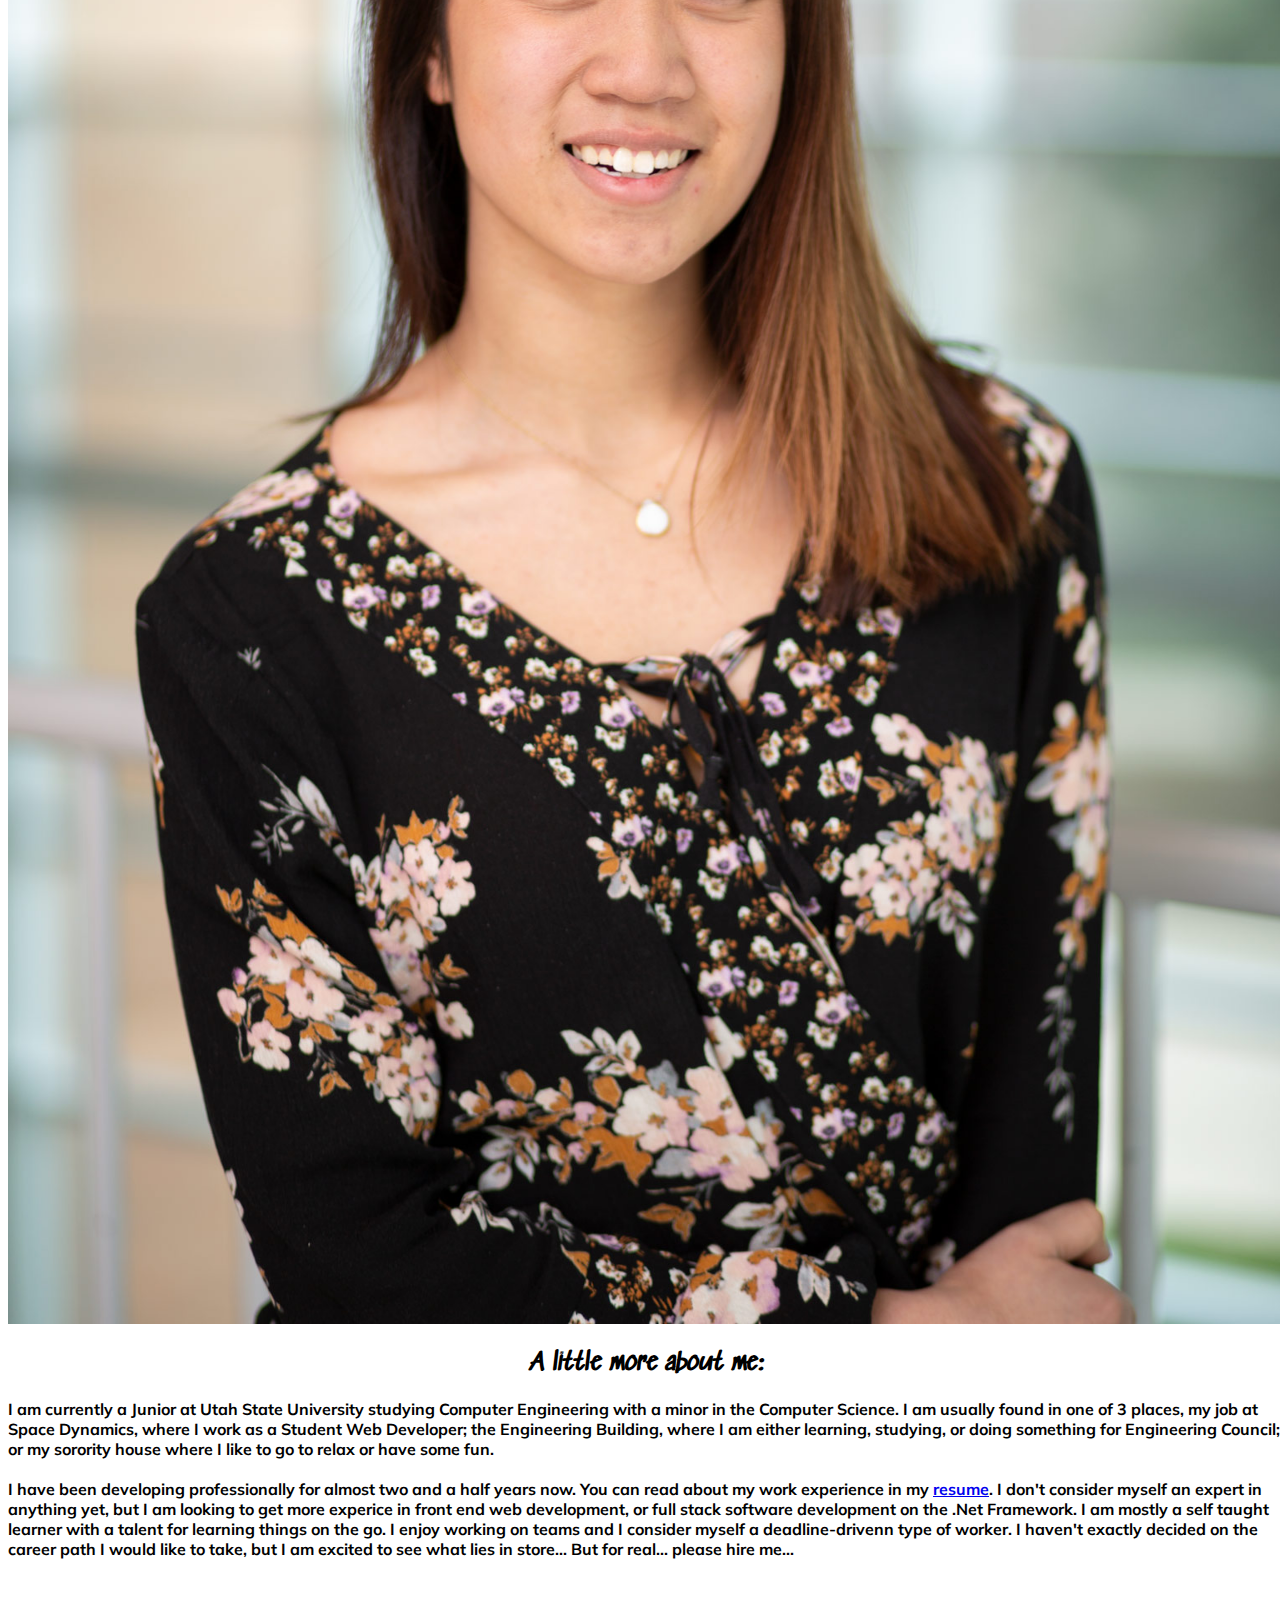
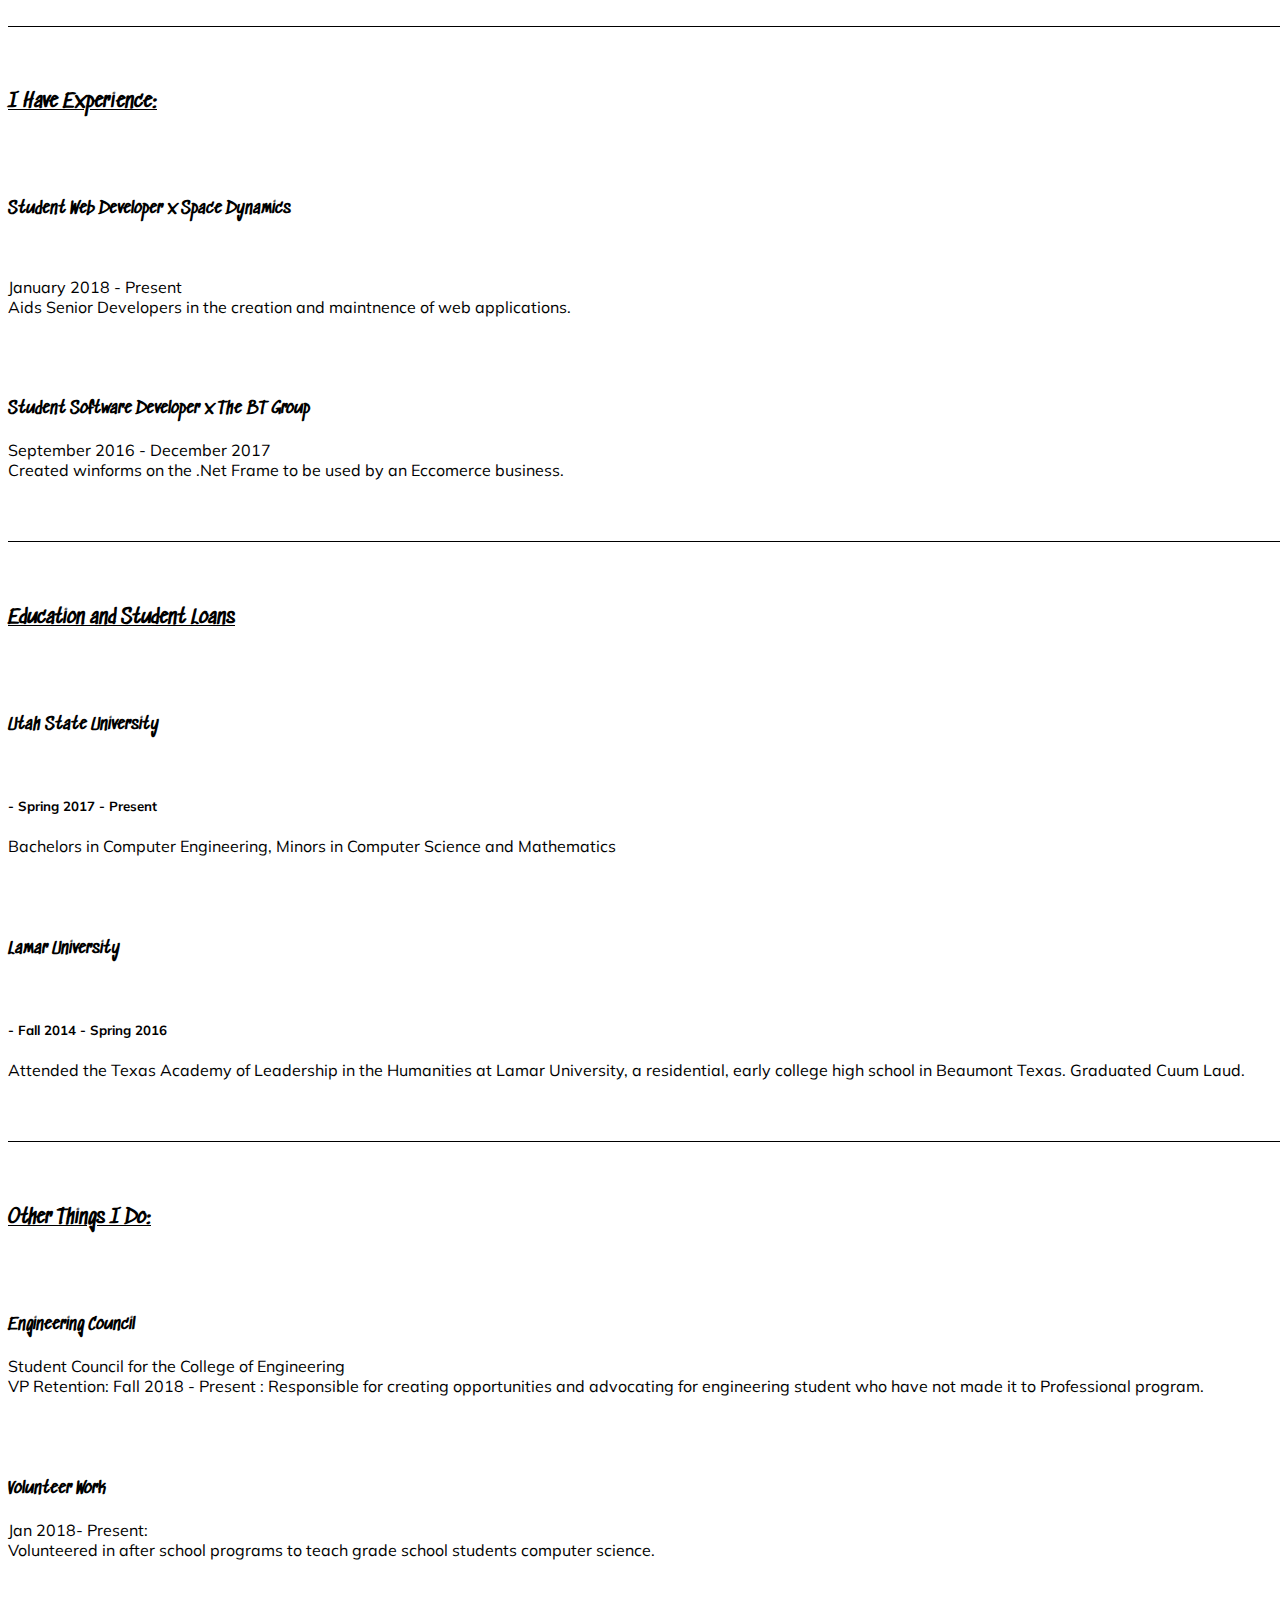
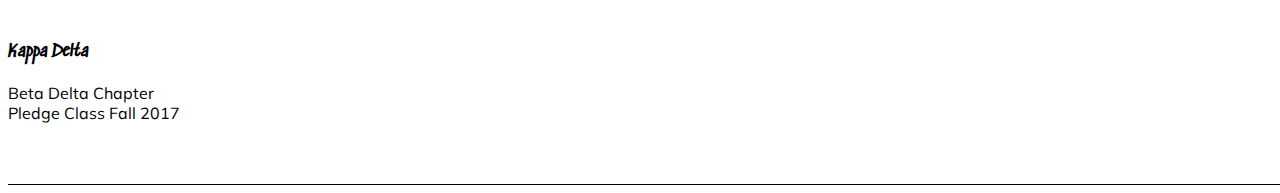
==== commit 4a763163: "responsive nav bar" ====
--- a/index.html
+++ b/index.html
@@ -27,10 +27,13 @@
   </div>
   <nav class="navbar navbar-expand-md navbar-dark bg-dark">
     <div class="container">
+        <button class="navbar-toggler" type="button" data-toggle="collapse" data-target="#navbarNav" aria-controls="navbarNav" aria-expanded="false" aria-label="Toggle navigation">
+           <span class="navbar-toggler-icon"></span>
+        </button>
       <div class="navbar-collapse collapse w-100 order-1 order-md-0 dual-collapse2">
         <a class="navbar-brand" href="#"><h2>Liz Howell</h2></a>
     </div>
-    <div class="navbar-collapse collapse w-100 order-3 dual-collapse2">
+    <div class="navbar-collapse collapse w-100 order-3 dual-collapse2" id="navbarNav">
         <ul class="navbar-nav ml-auto">
             <li class="nav-item">
                 <a class="nav-link" href="#about">
--- a/css/index.css
+++ b/css/index.css
@@ -12,7 +12,7 @@
     margin: 0px;
     min-height: 85vh;
     padding: 0px;
-    background: url('./images/wall-paint.jpg');
+    background: url('../images/wall-paint.jpg');
 
 }
 .overlay{
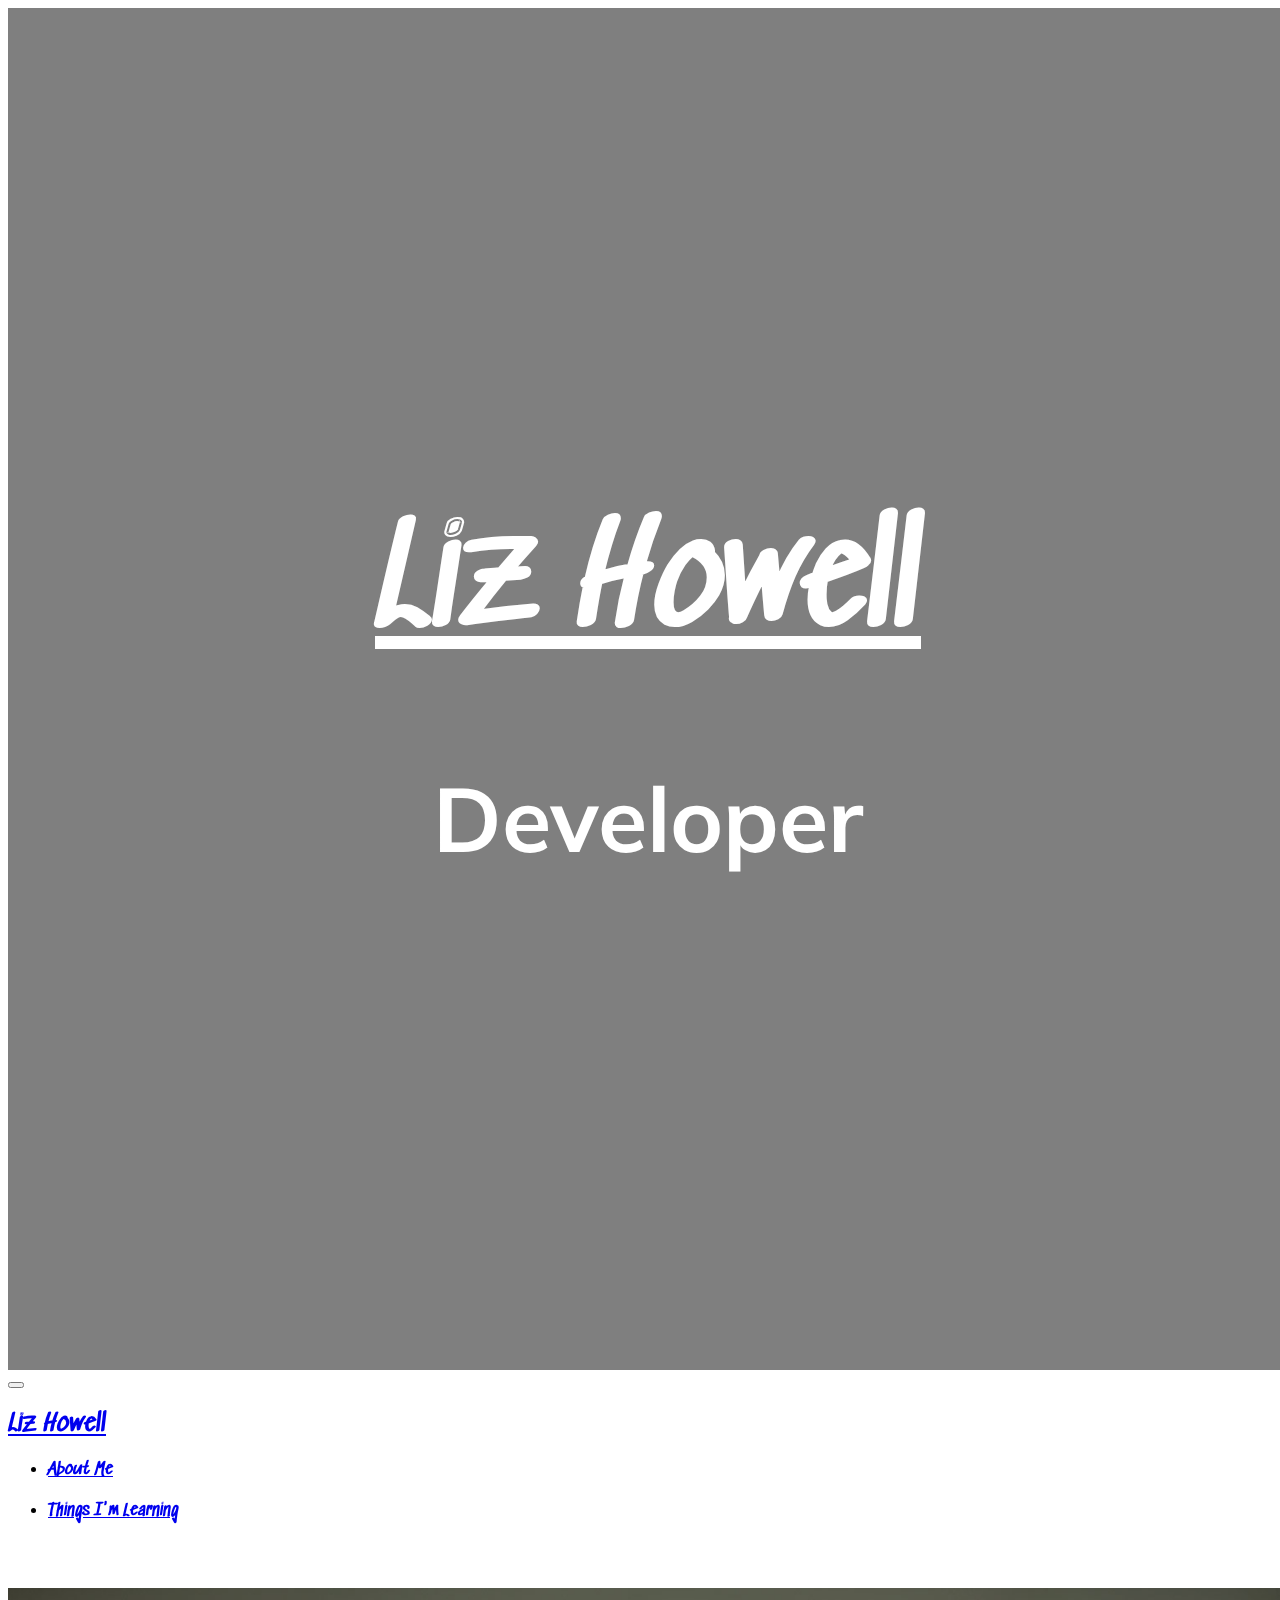
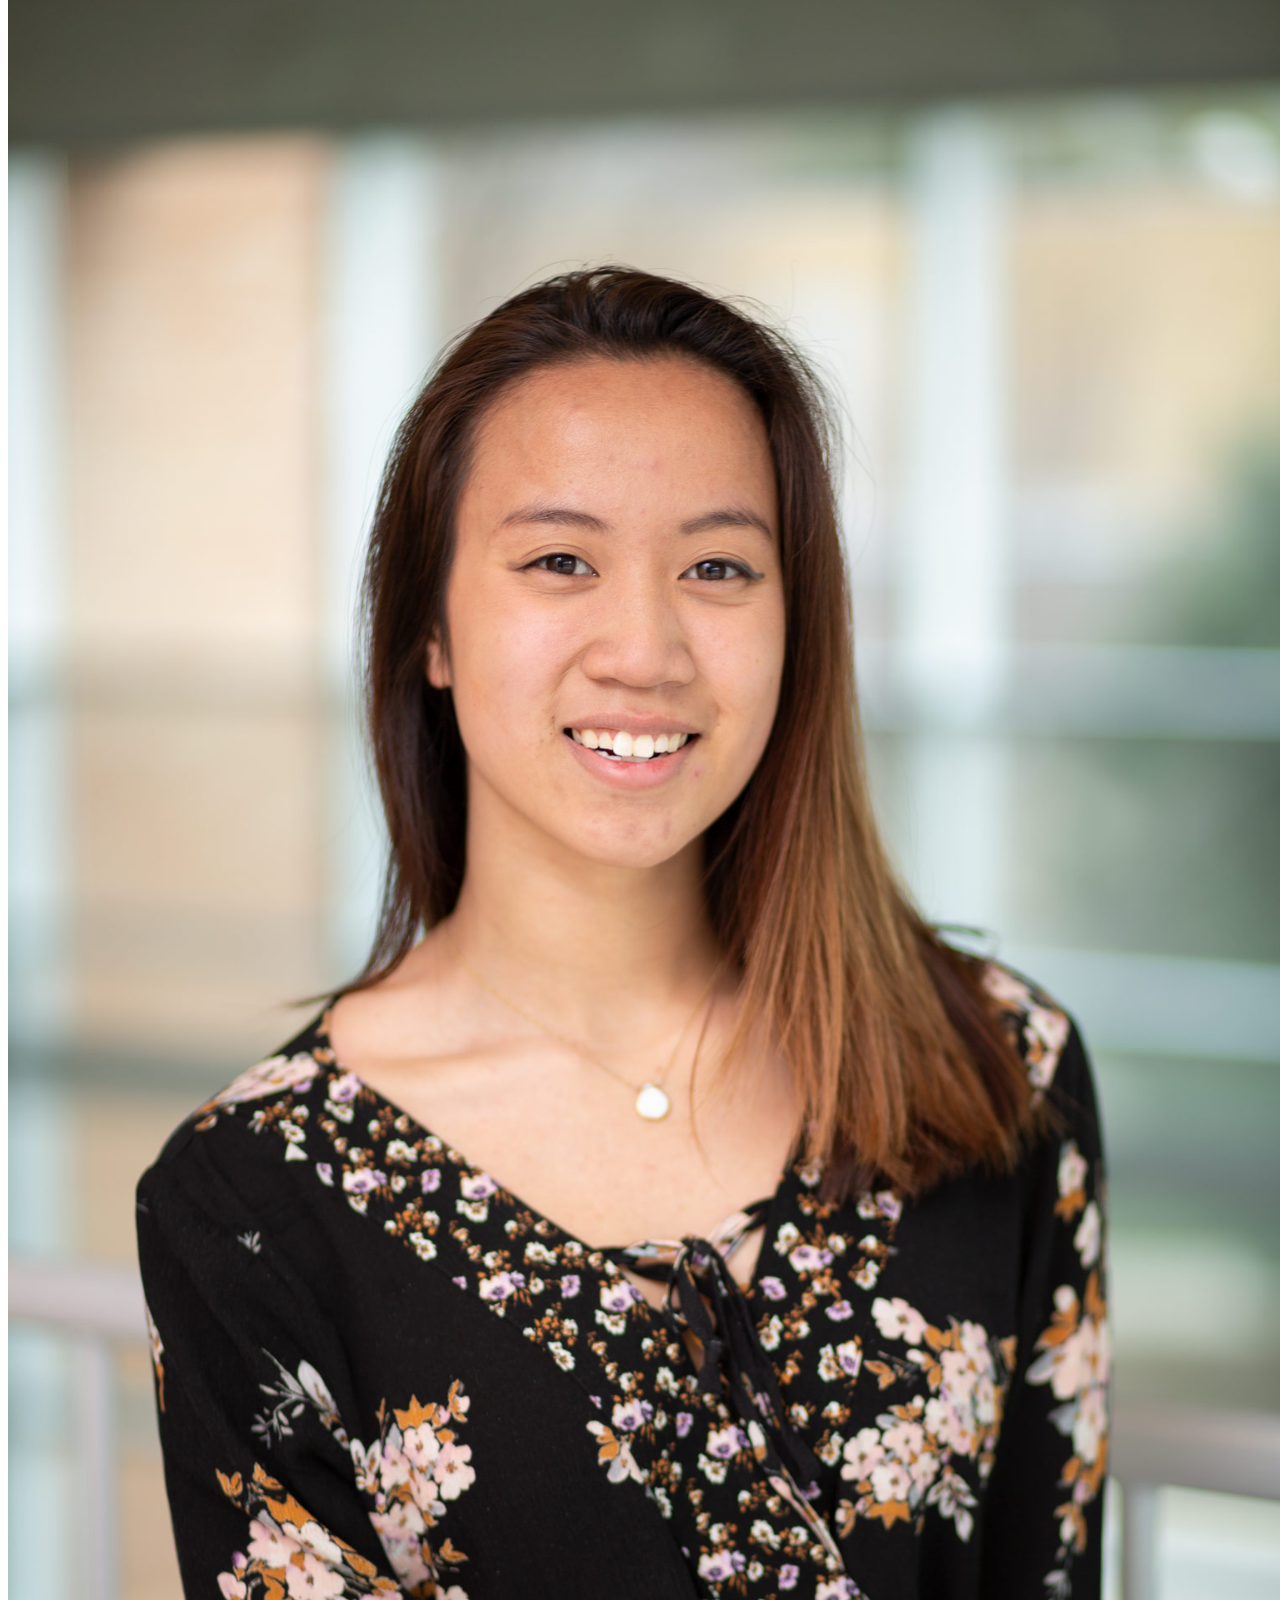
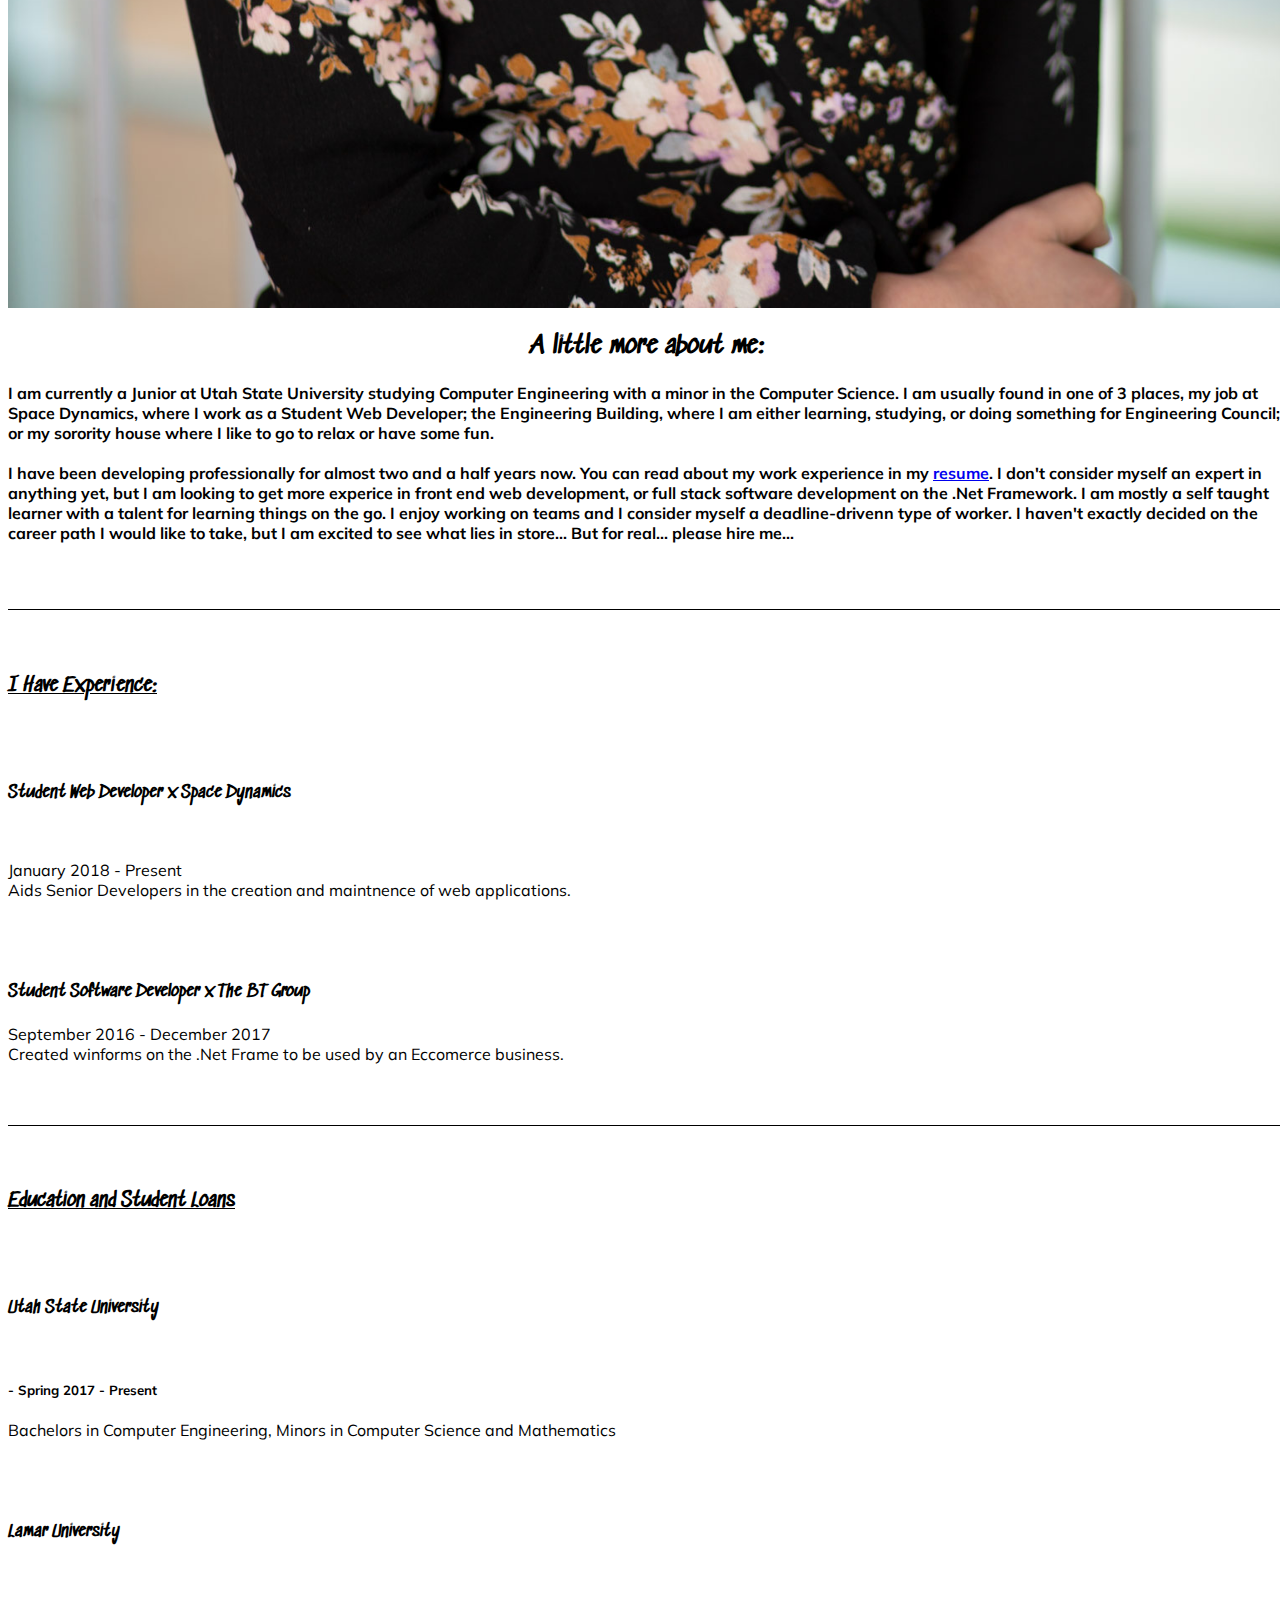
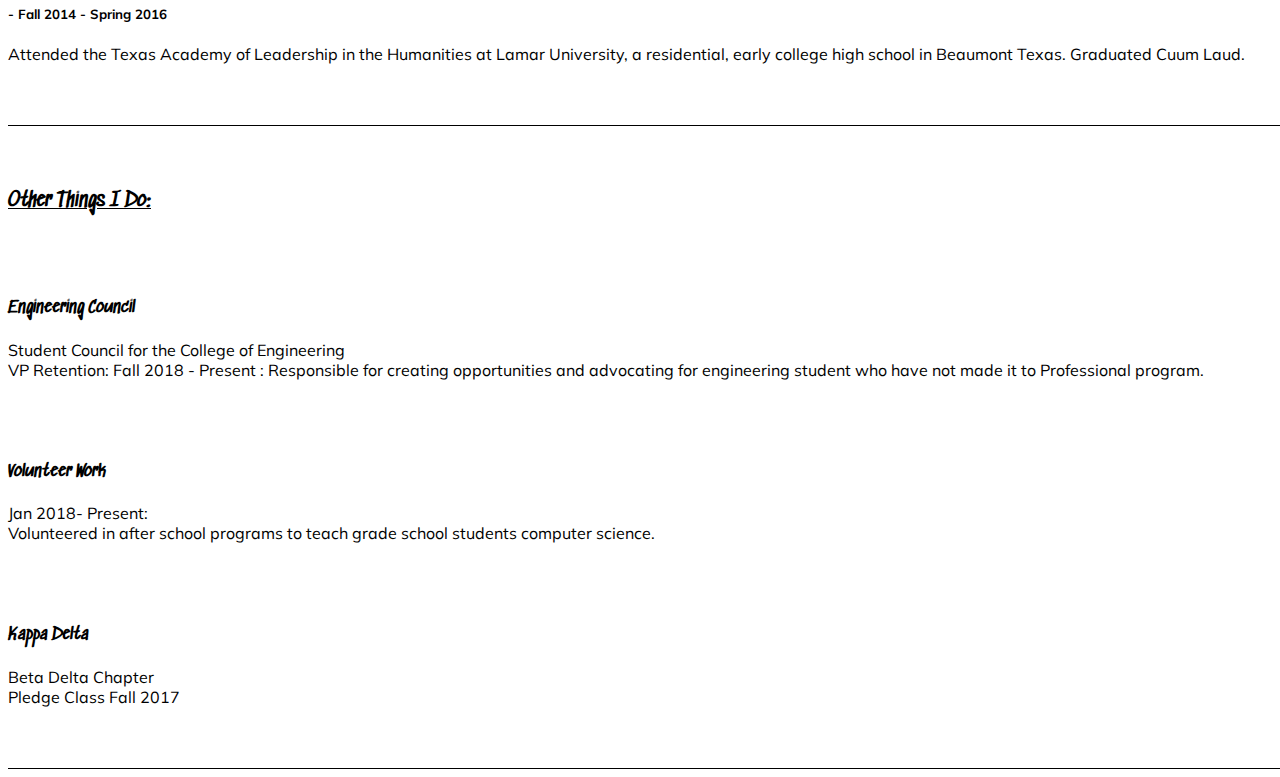
==== commit fd0f8539: "layout updates." ====
--- a/index.html
+++ b/index.html
@@ -17,13 +17,9 @@
 </head>
 
 <body>
-  <div class="jumbotron" >
-    <div class="overlay">
-      <div class="inner">
-        <h1><u>Liz Howell</u></h1>
-        <h3>Developer</h3>
-      </div>
-    </div>
+   <div class="jumbotron">
+          <h1>Liz Howell</h1>
+          <h3>Developer</h3>
   </div>
   <nav class="navbar navbar-expand-md navbar-dark bg-dark">
     <div class="container">
--- a/css/index.css
+++ b/css/index.css
@@ -7,20 +7,21 @@
 
 }
 .jumbotron{
+     background-image: linear-gradient(rgba(0,0,0,0.5), rgba(0,0,0,0.5)), url("../images/wall-paint.jpg");
+    -webkit-background-size: 100% 100%;
+    -moz-background-size: 100% 100%;
+    -o-background-size: 100% 100%;
+    background-size: 100% 100%;
+    padding: 45vh 0vh;
     color:white;
     text-align: center;
-    margin: 0px;
-    min-height: 85vh;
-    padding: 0px;
-    background: url('../images/wall-paint.jpg');
-
+    margin-bottom: 0px;
 }
-.overlay{
-	position: relative;
-	width: inherit;
-	height: inherit;
-	background-color: : rgba(255,255,255,.5);
-	color: white;
+.jumbotron h1{
+	font-size: 15vh;
+}
+.jumbotron h3{
+	font-size: 10vh;
 }
 canvas{
 	width: inherit;
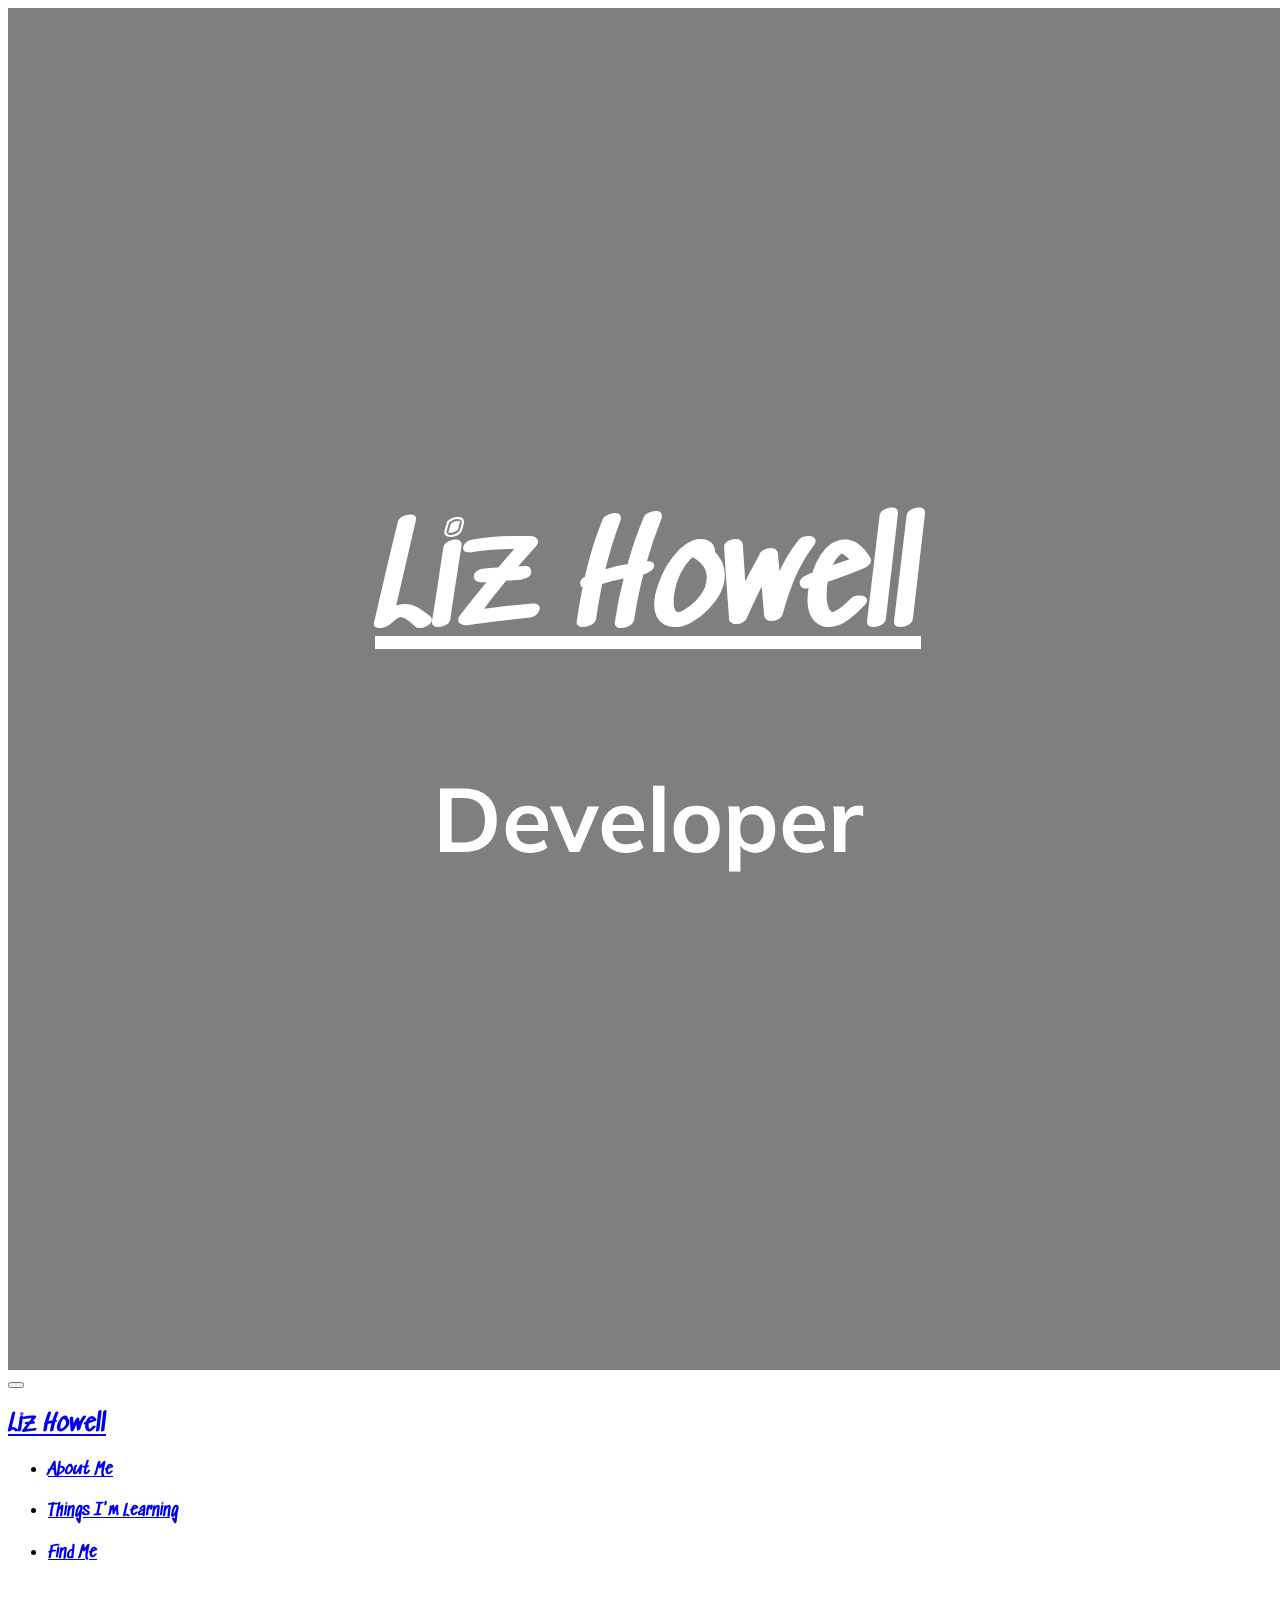
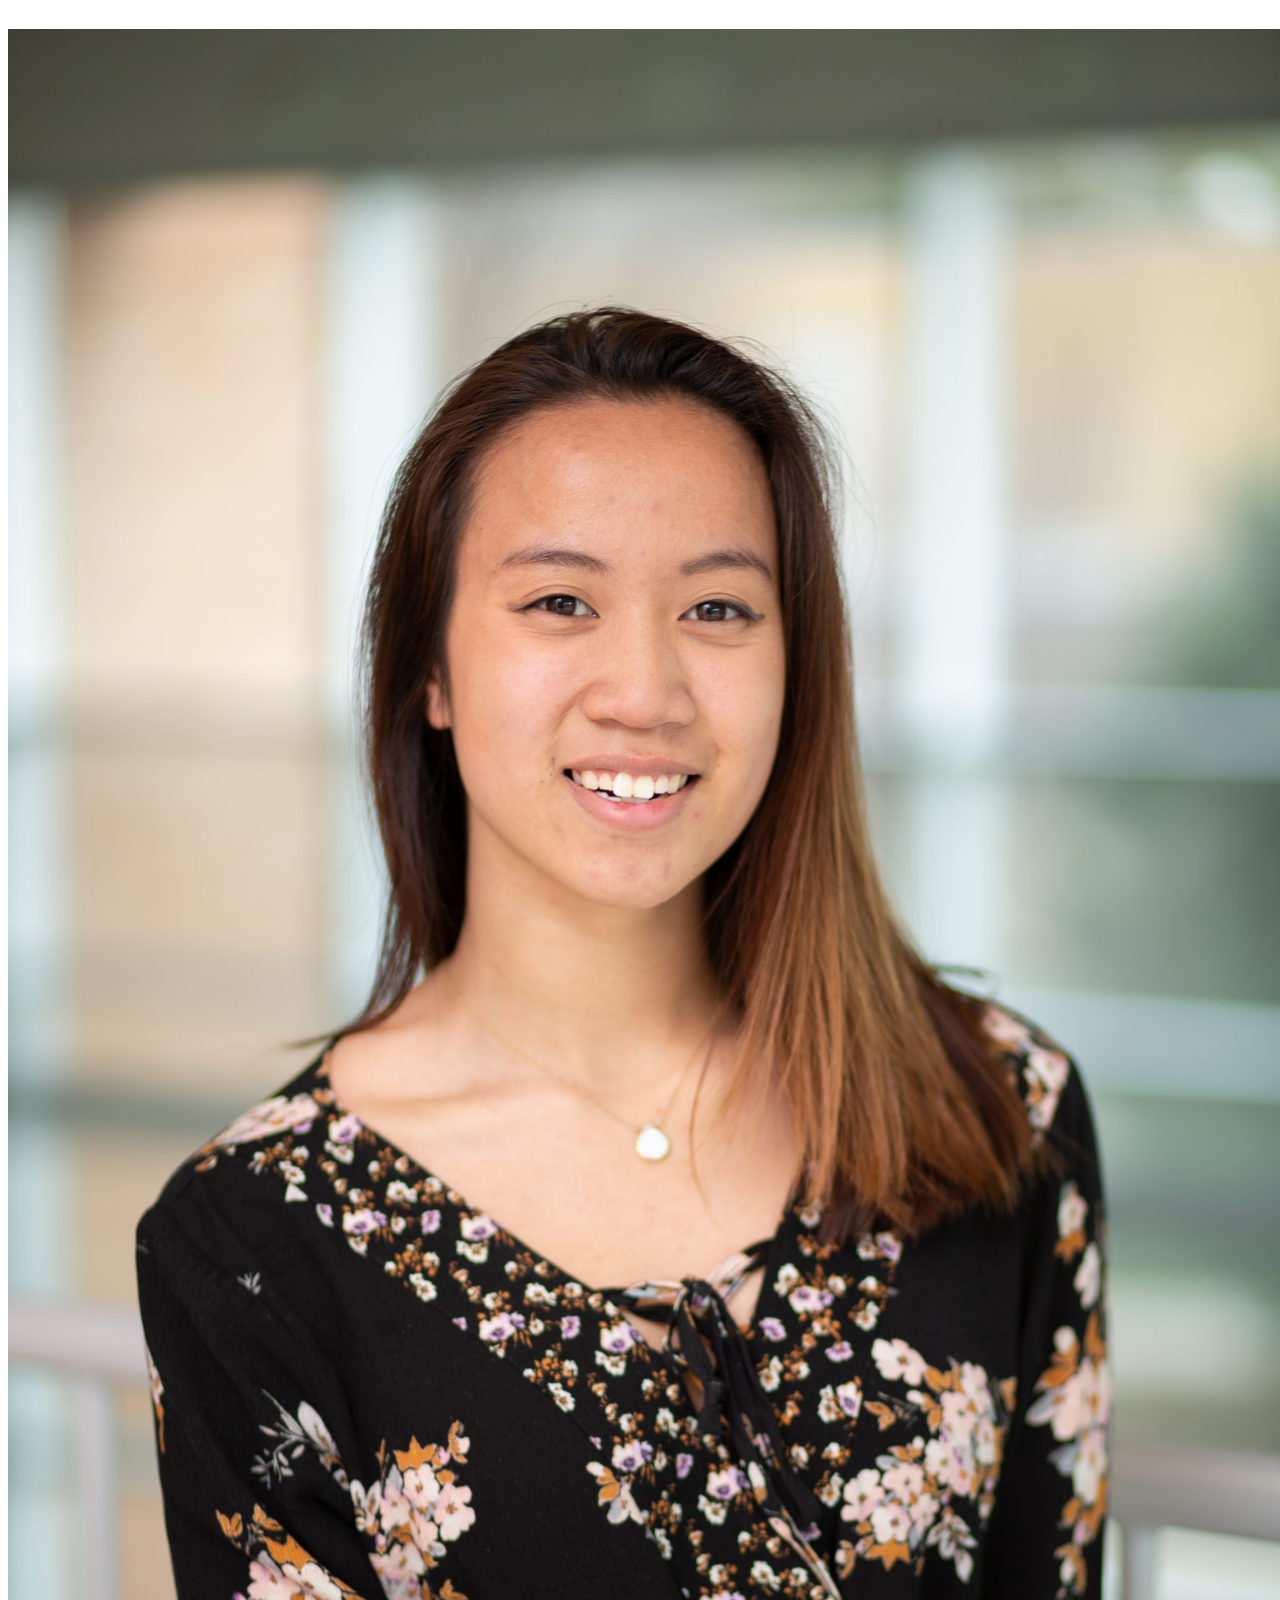
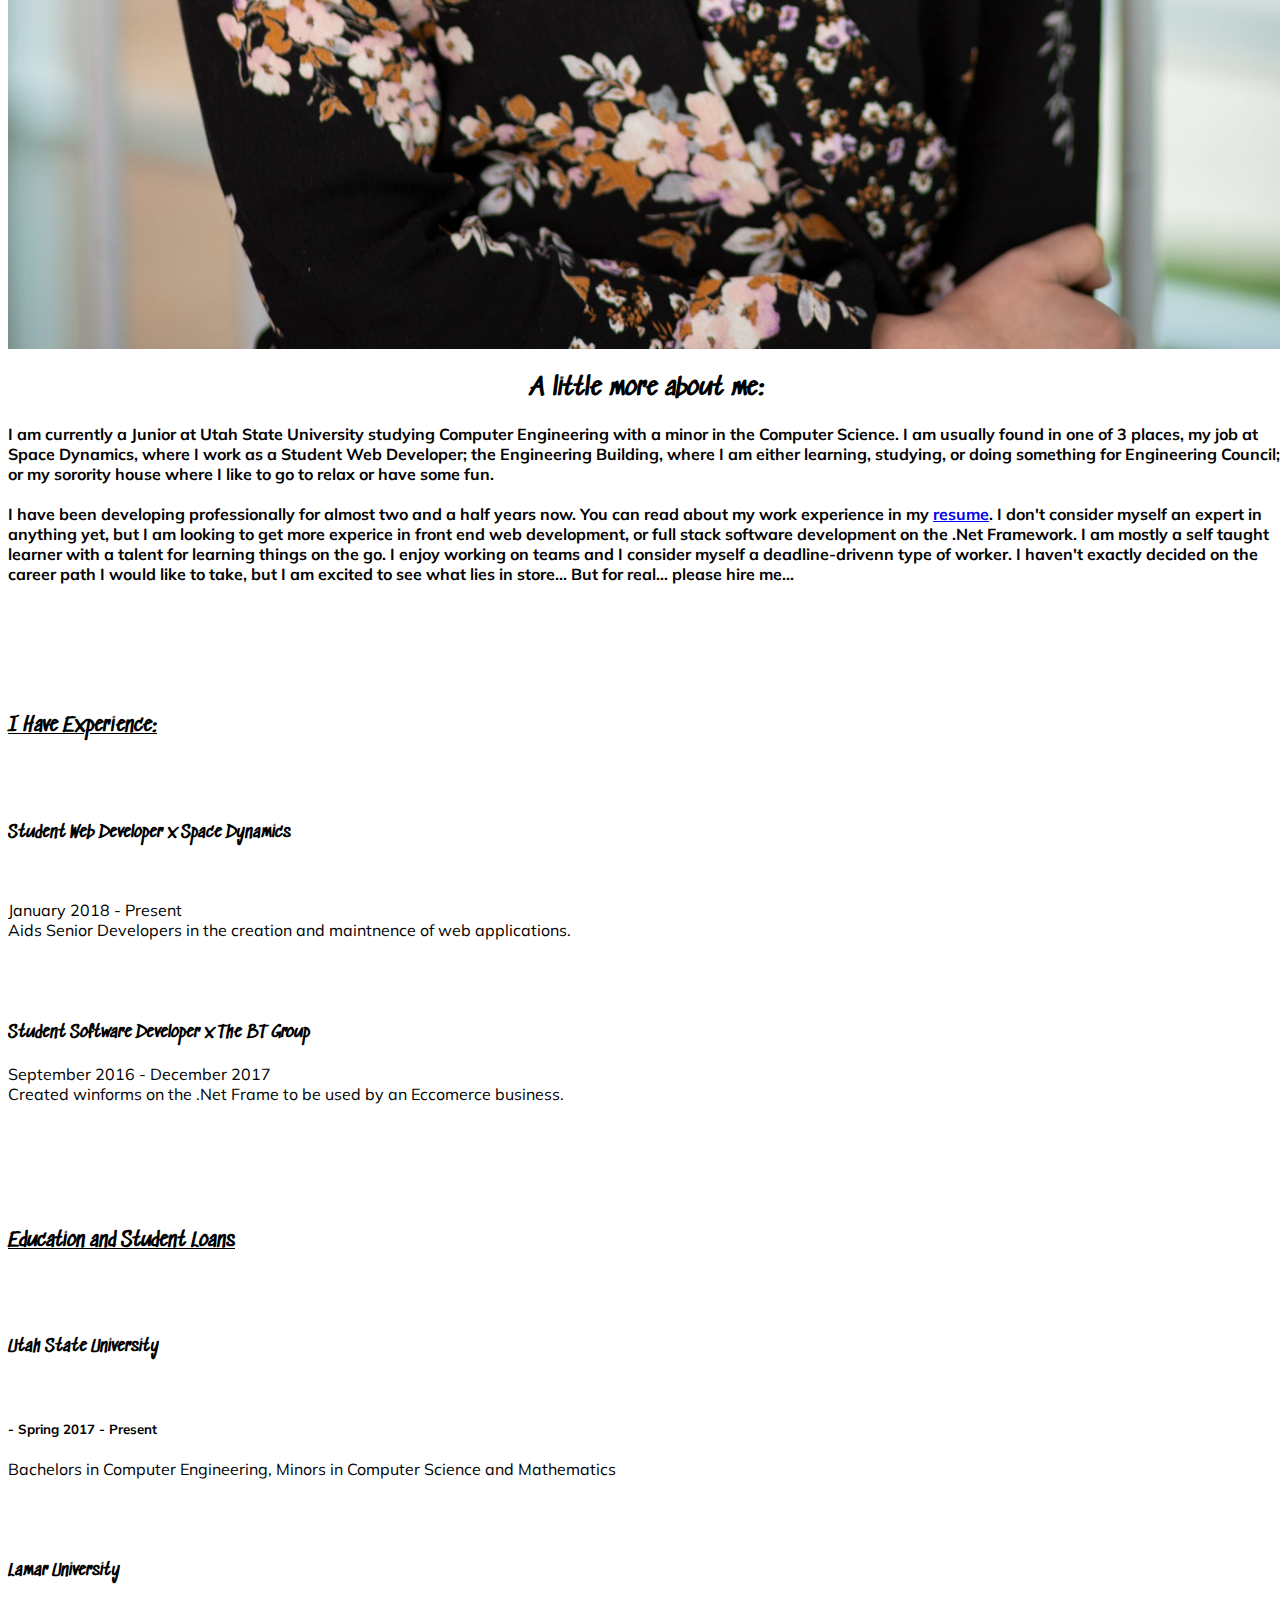
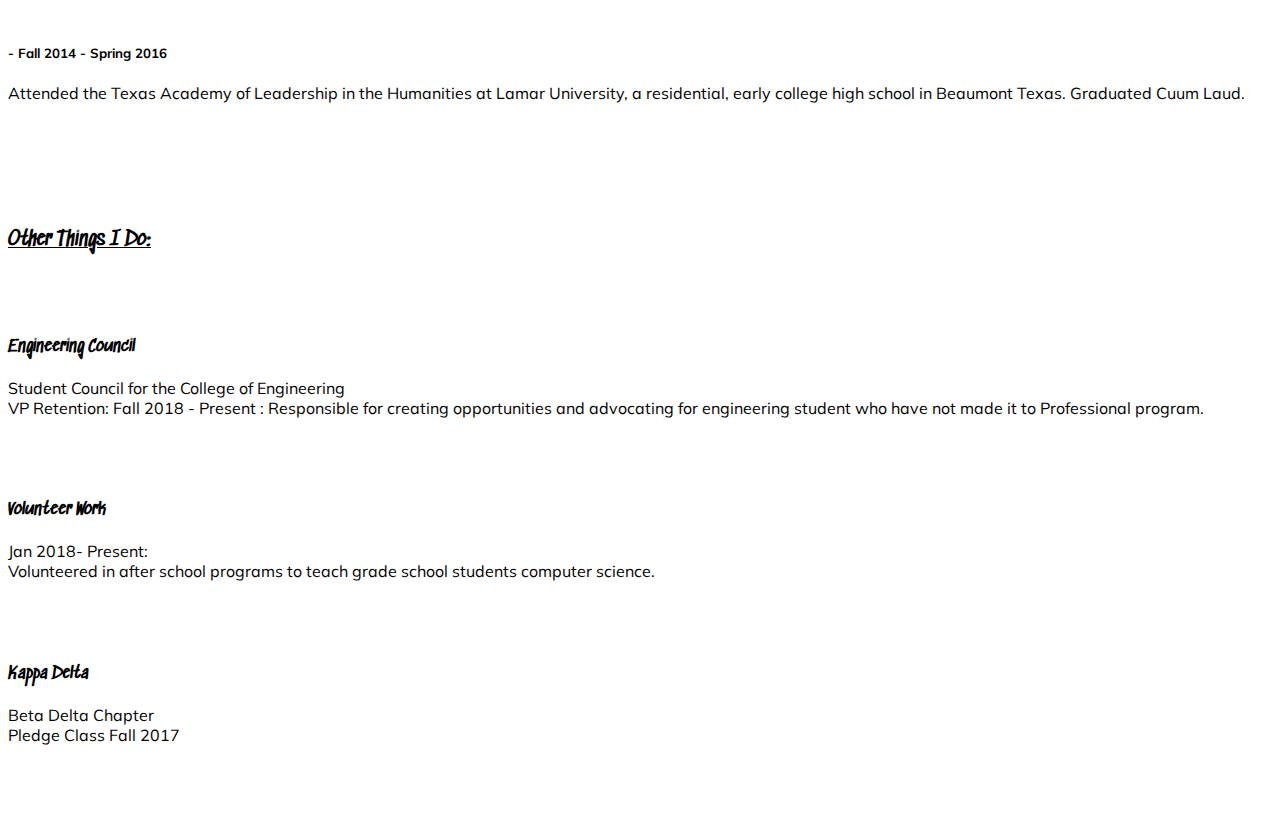
==== commit b54c1774: "contact page is now live" ====
--- a/index.html
+++ b/index.html
@@ -41,6 +41,11 @@
                   <h4 style="font-family: 'Sedgwick Ave', cursive;">Things I'm Learning</h4>
                 </a>
             </li>
+              <li class="nav-item">
+                <a class="nav-link" href="./contact.html">
+                  <h4 style="font-family: 'Sedgwick Ave', cursive;">Find Me</h4>
+                </a>
+            </li>
         </ul>
       </div>
     </div>
@@ -58,7 +63,7 @@
               Science. I am usually found in one of 3 places, my job at Space Dynamics, where I work as a Student Web Developer;
               the Engineering Building, where I am either learning, studying, or doing something for Engineering Council; or my sorority
               house where I like to go to relax or have some fun. <br><br>
-              I have been developing professionally for almost two and a half years now. You can read about my work experience in my <span><a href=".images/lHowell_resume.pdf">resume</a></span>. I don't consider myself an expert in anything yet, but I am looking to get more experice in front end web development, or full stack software development on the .Net Framework. I am mostly a self taught learner with a talent for learning things on the go. I enjoy working on teams and I consider myself a deadline-drivenn type of worker. I haven't exactly decided on the career path I would like to take, but I am excited to see what lies in store... But for real... please hire me... </h4>
+              I have been developing professionally for almost two and a half years now. You can read about my work experience in my <span><a href="./imgaes/resume.pdf">resume</a></span>. I don't consider myself an expert in anything yet, but I am looking to get more experice in front end web development, or full stack software development on the .Net Framework. I am mostly a self taught learner with a talent for learning things on the go. I enjoy working on teams and I consider myself a deadline-drivenn type of worker. I haven't exactly decided on the career path I would like to take, but I am excited to see what lies in store... But for real... please hire me... </h4>
             </div>
           </div>
           <div class="row">
--- a/css/index.css
+++ b/css/index.css
@@ -50,7 +50,6 @@
 }
 
 .container .row{
-	border-bottom: black 1px solid;
 	padding: 5vh 0px;
 }
 
@@ -71,7 +70,10 @@
 	width: auto;
 	height: auto;
 }
-
+#about .row{
+	margin-bottom: 
+	border-bottom: black 1px solid;
+}
 #about .col .row{
 	border-bottom: none;
 	padding-bottom: 0px;
@@ -79,4 +81,10 @@
 .modal button a{
 	color:white;
 	font-style: none;
+}
+#media{
+	text-align: center;
+}
+#media i{
+	font-size: 10vh;
 }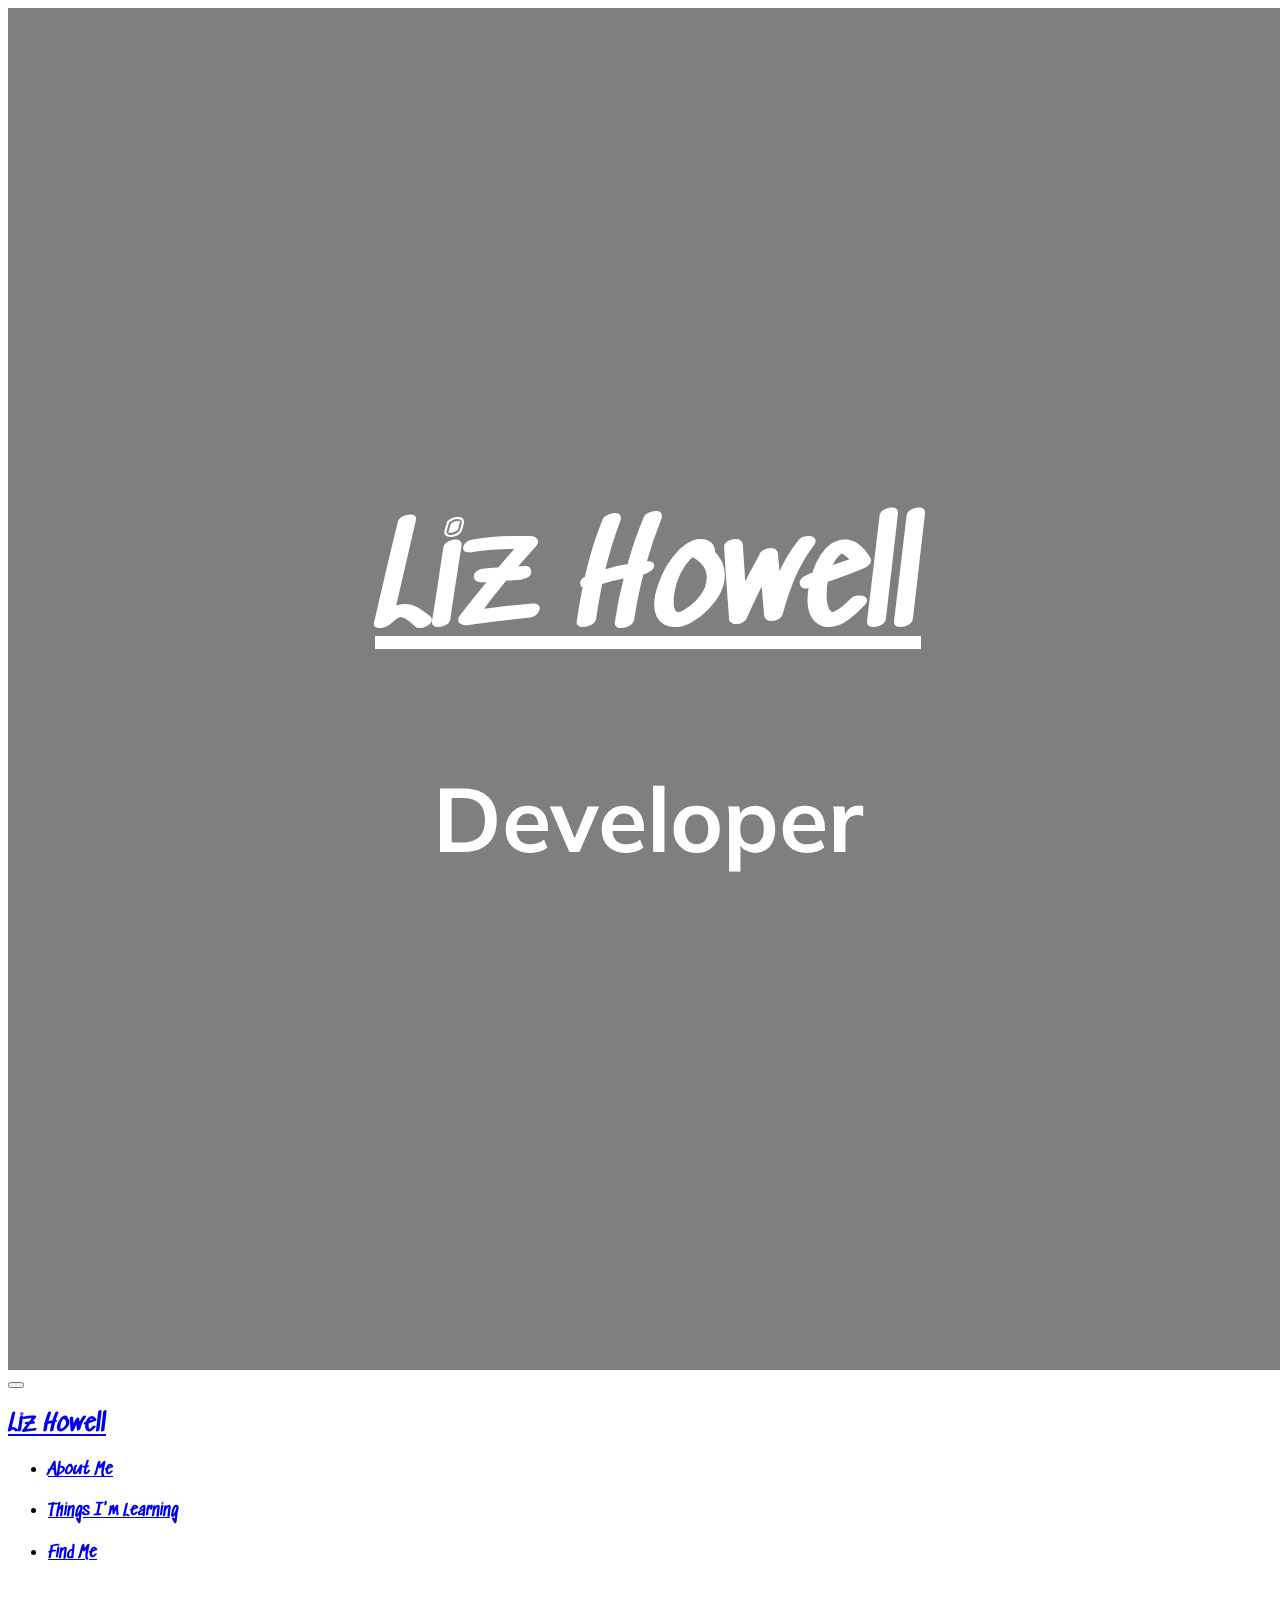
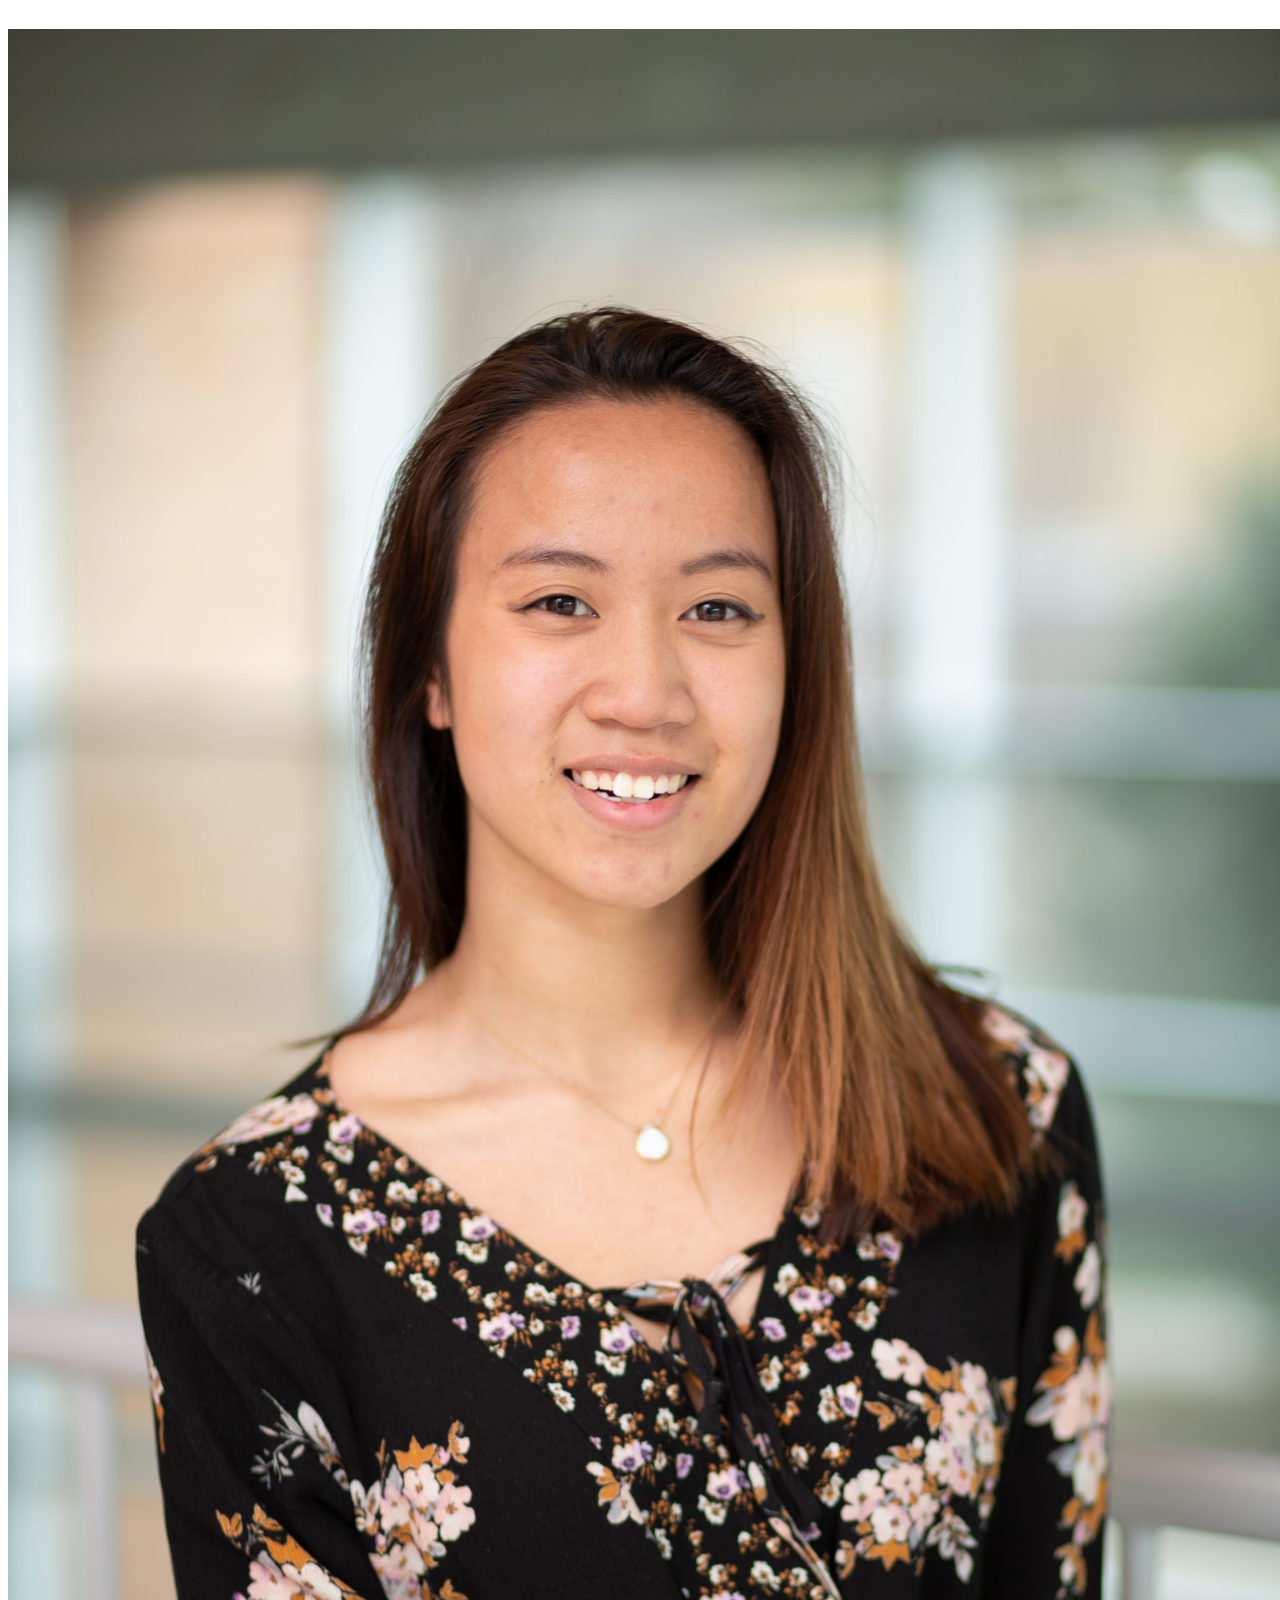
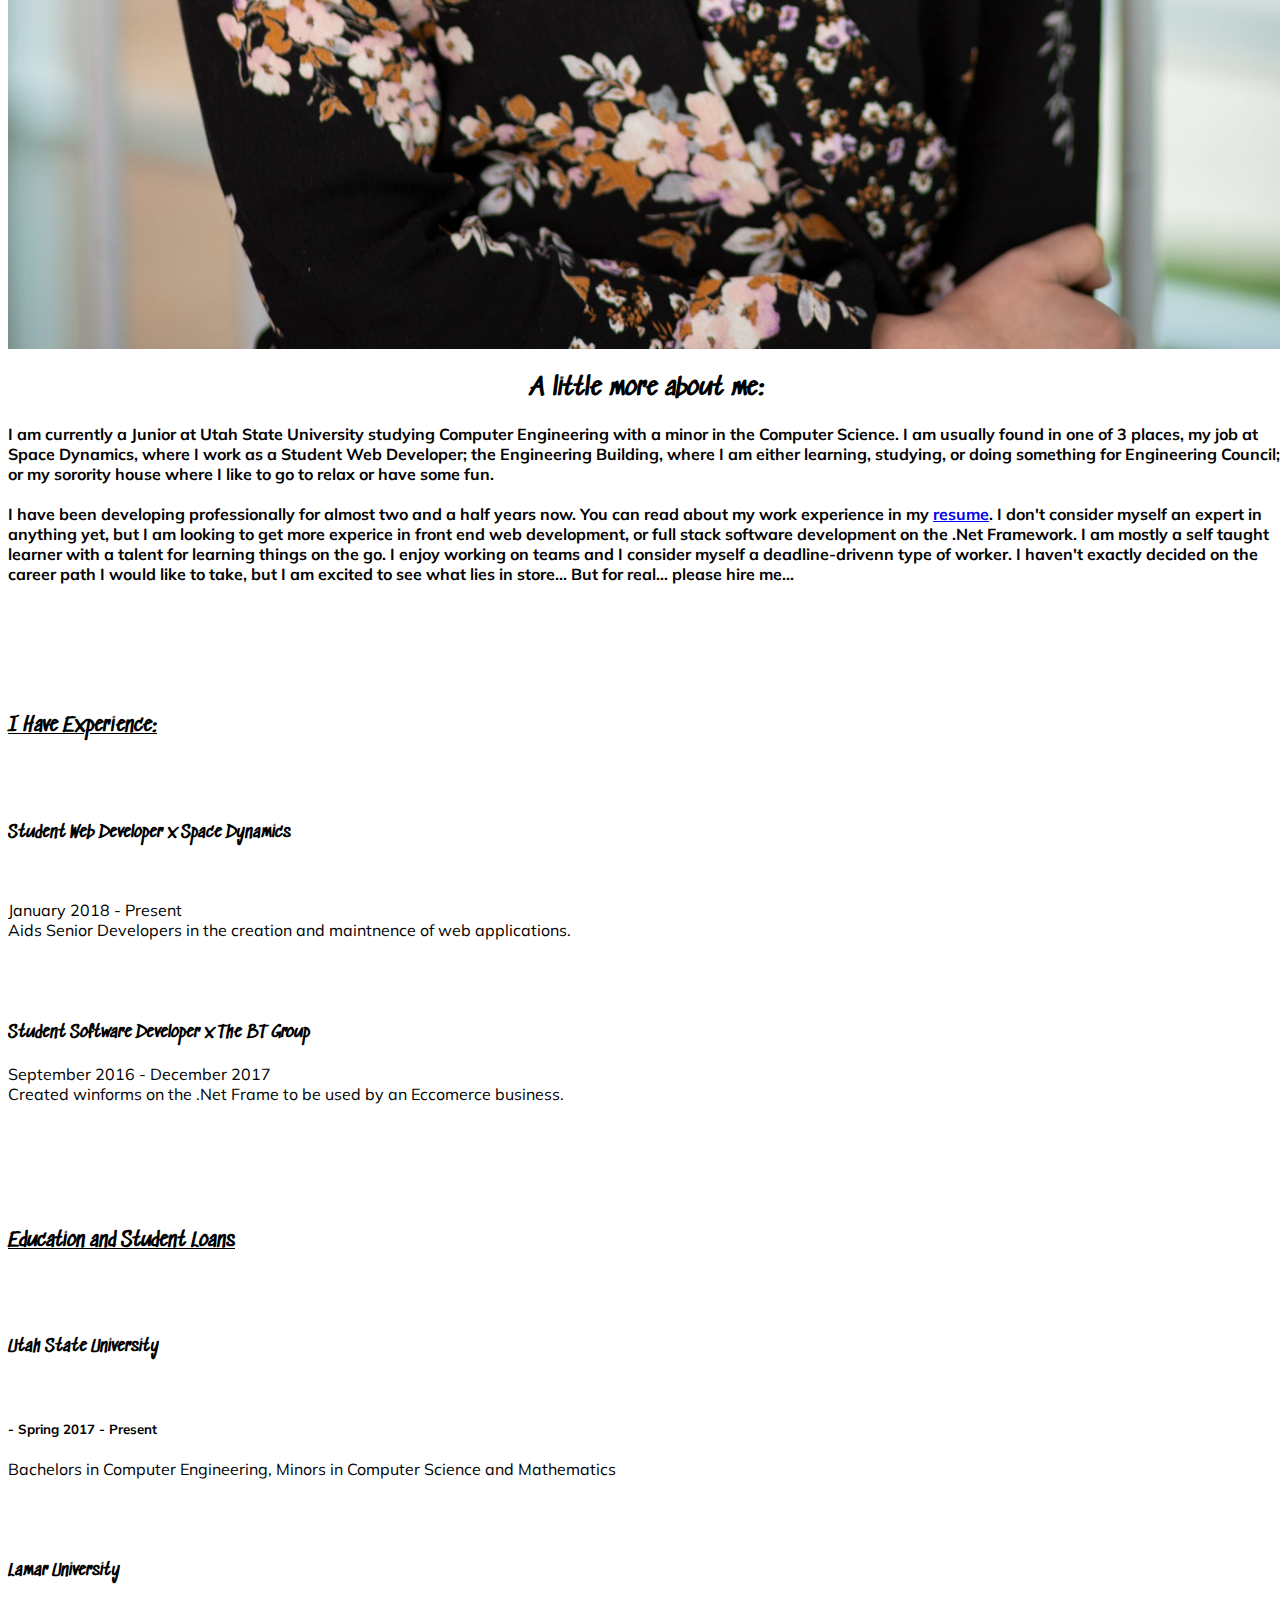
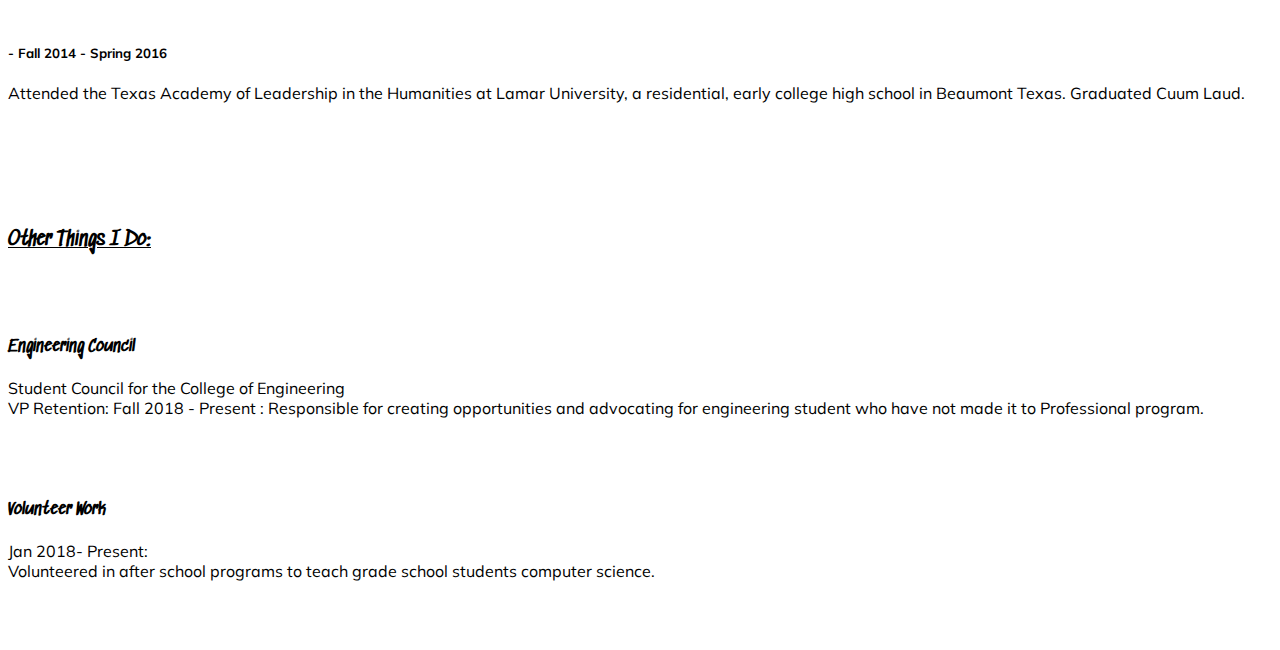
==== commit 34d83409: "bugs fixed" ====
--- a/index.html
+++ b/index.html
@@ -116,12 +116,6 @@
                 <p>Jan 2018- Present:<br>
                 Volunteered in after school programs to teach grade school students computer science.</p>
               </div>
-              <div class="row">
-                <h4>Kappa Delta <br></h4>
-                <p>Beta Delta Chapter
-                  <br>Pledge Class Fall 2017
-                </p>
-              </div>
             </div>
           </div>
         </div>       
@@ -137,6 +131,5 @@
     <script src="https://code.jquery.com/jquery-3.3.1.slim.min.js" integrity="sha384-q8i/X+965DzO0rT7abK41JStQIAqVgRVzpbzo5smXKp4YfRvH+8abtTE1Pi6jizo" crossorigin="anonymous"></script>
     <script src="https://cdnjs.cloudflare.com/ajax/libs/popper.js/1.14.3/umd/popper.min.js" integrity="sha384-ZMP7rVo3mIykV+2+9J3UJ46jBk0WLaUAdn689aCwoqbBJiSnjAK/l8WvCWPIPm49" crossorigin="anonymous"></script>
     <script src="https://stackpath.bootstrapcdn.com/bootstrap/4.1.3/js/bootstrap.min.js" integrity="sha384-ChfqqxuZUCnJSK3+MXmPNIyE6ZbWh2IMqE241rYiqJxyMiZ6OW/JmZQ5stwEULTy" crossorigin="anonymous"></script>
-    <script type="text/javascript" src="./js/game.js"></script>
   </body>
 </html>